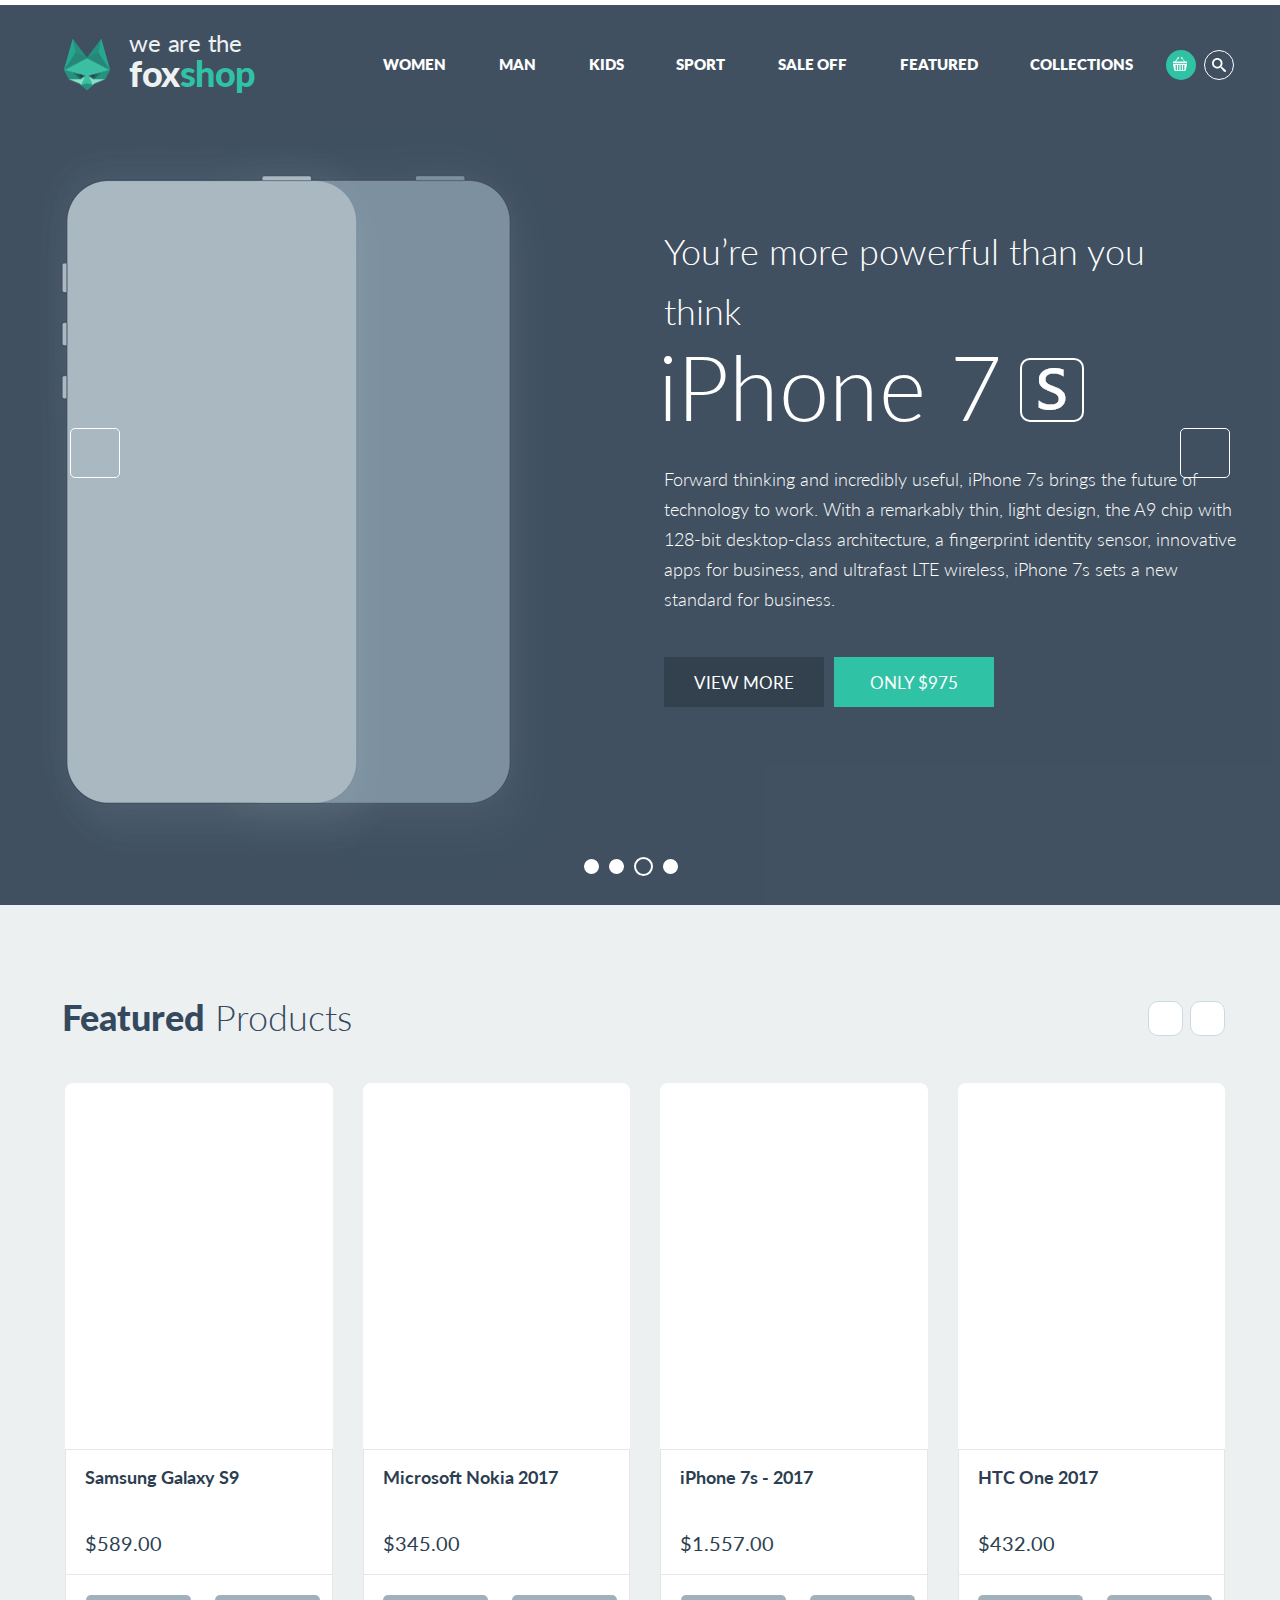
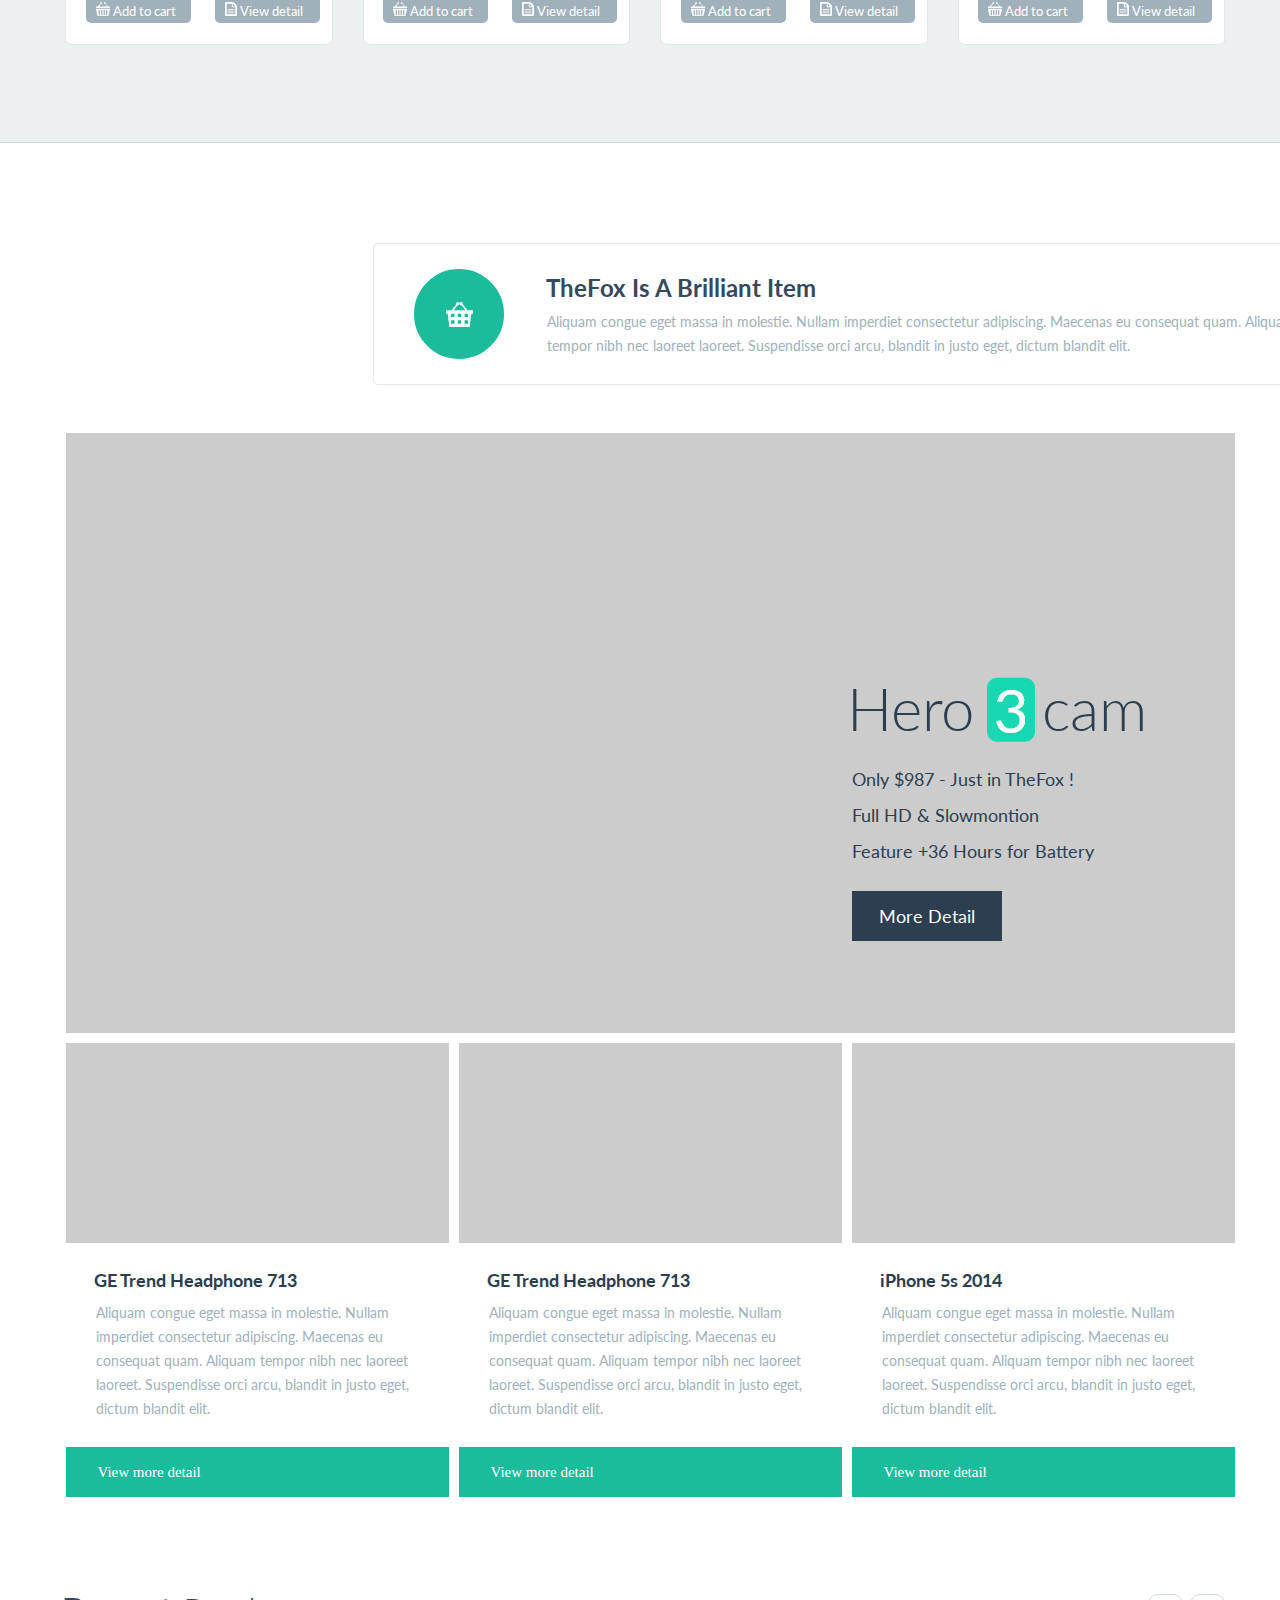
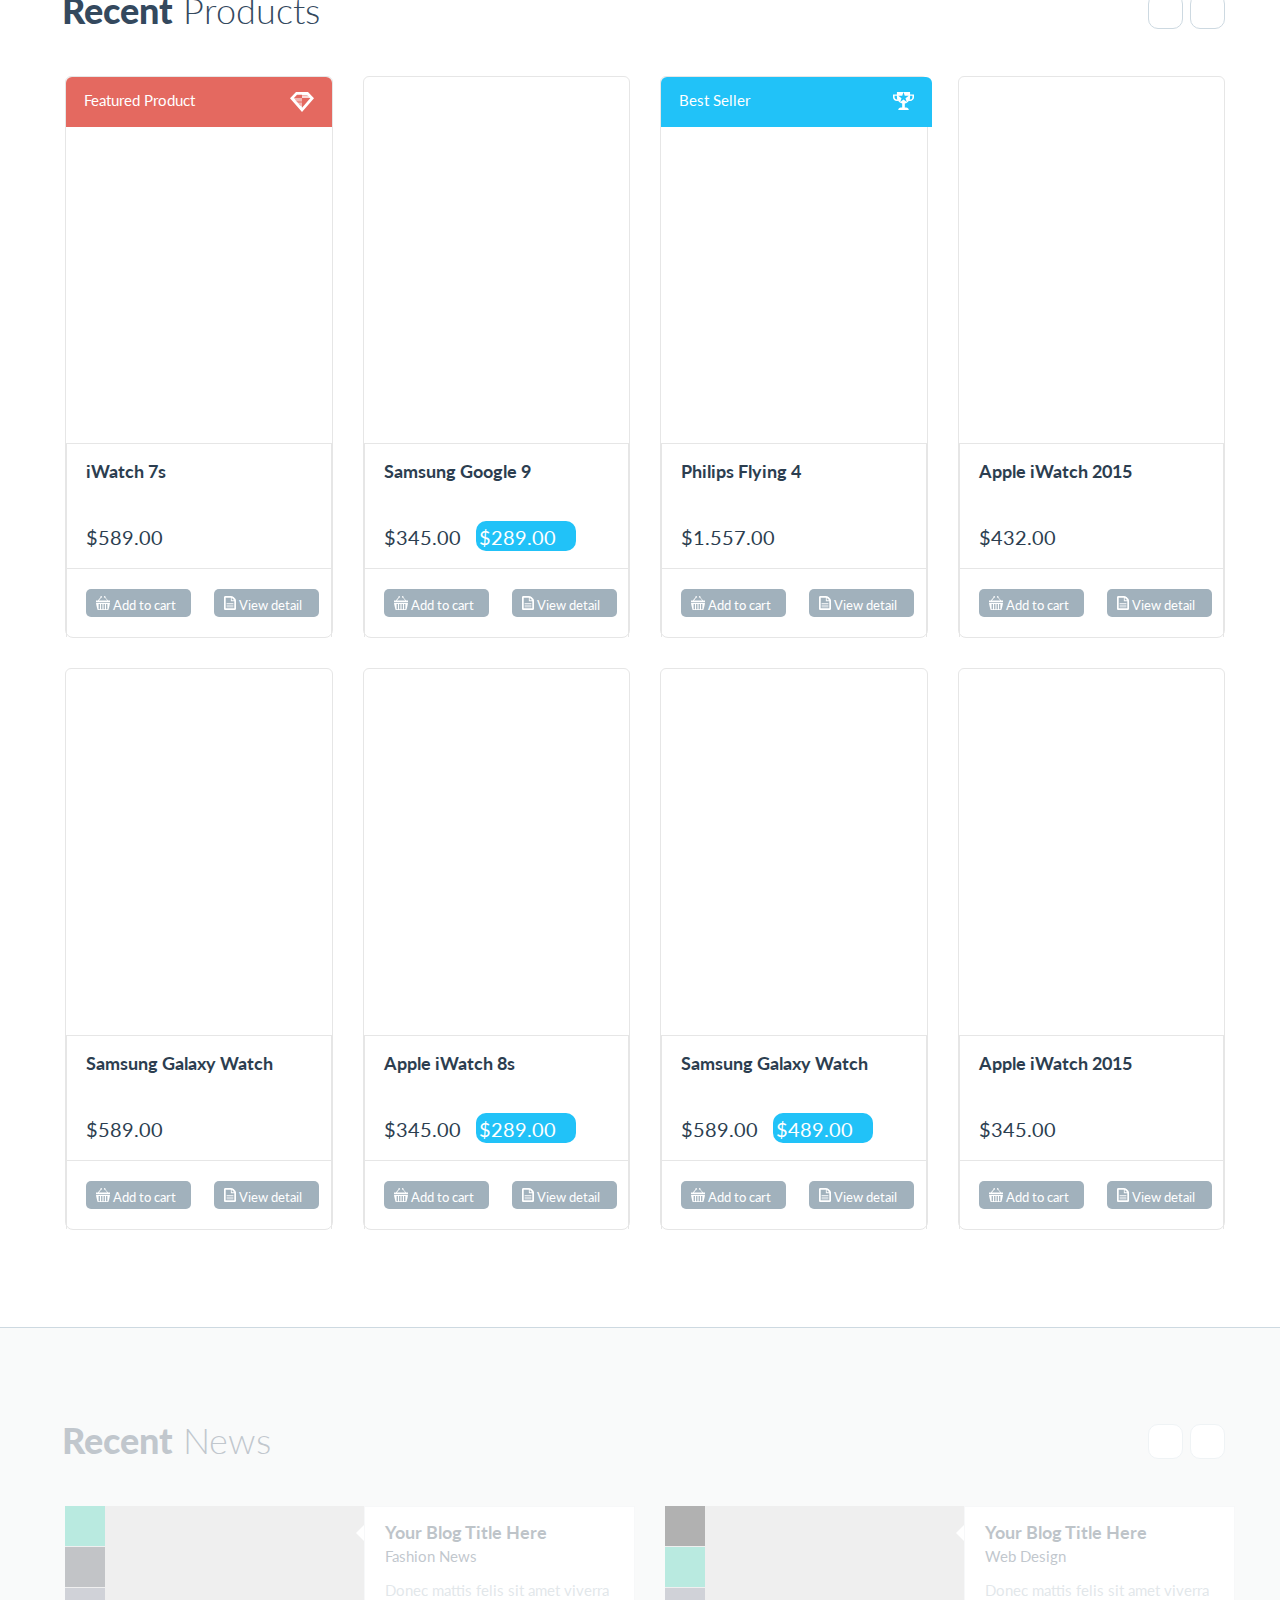
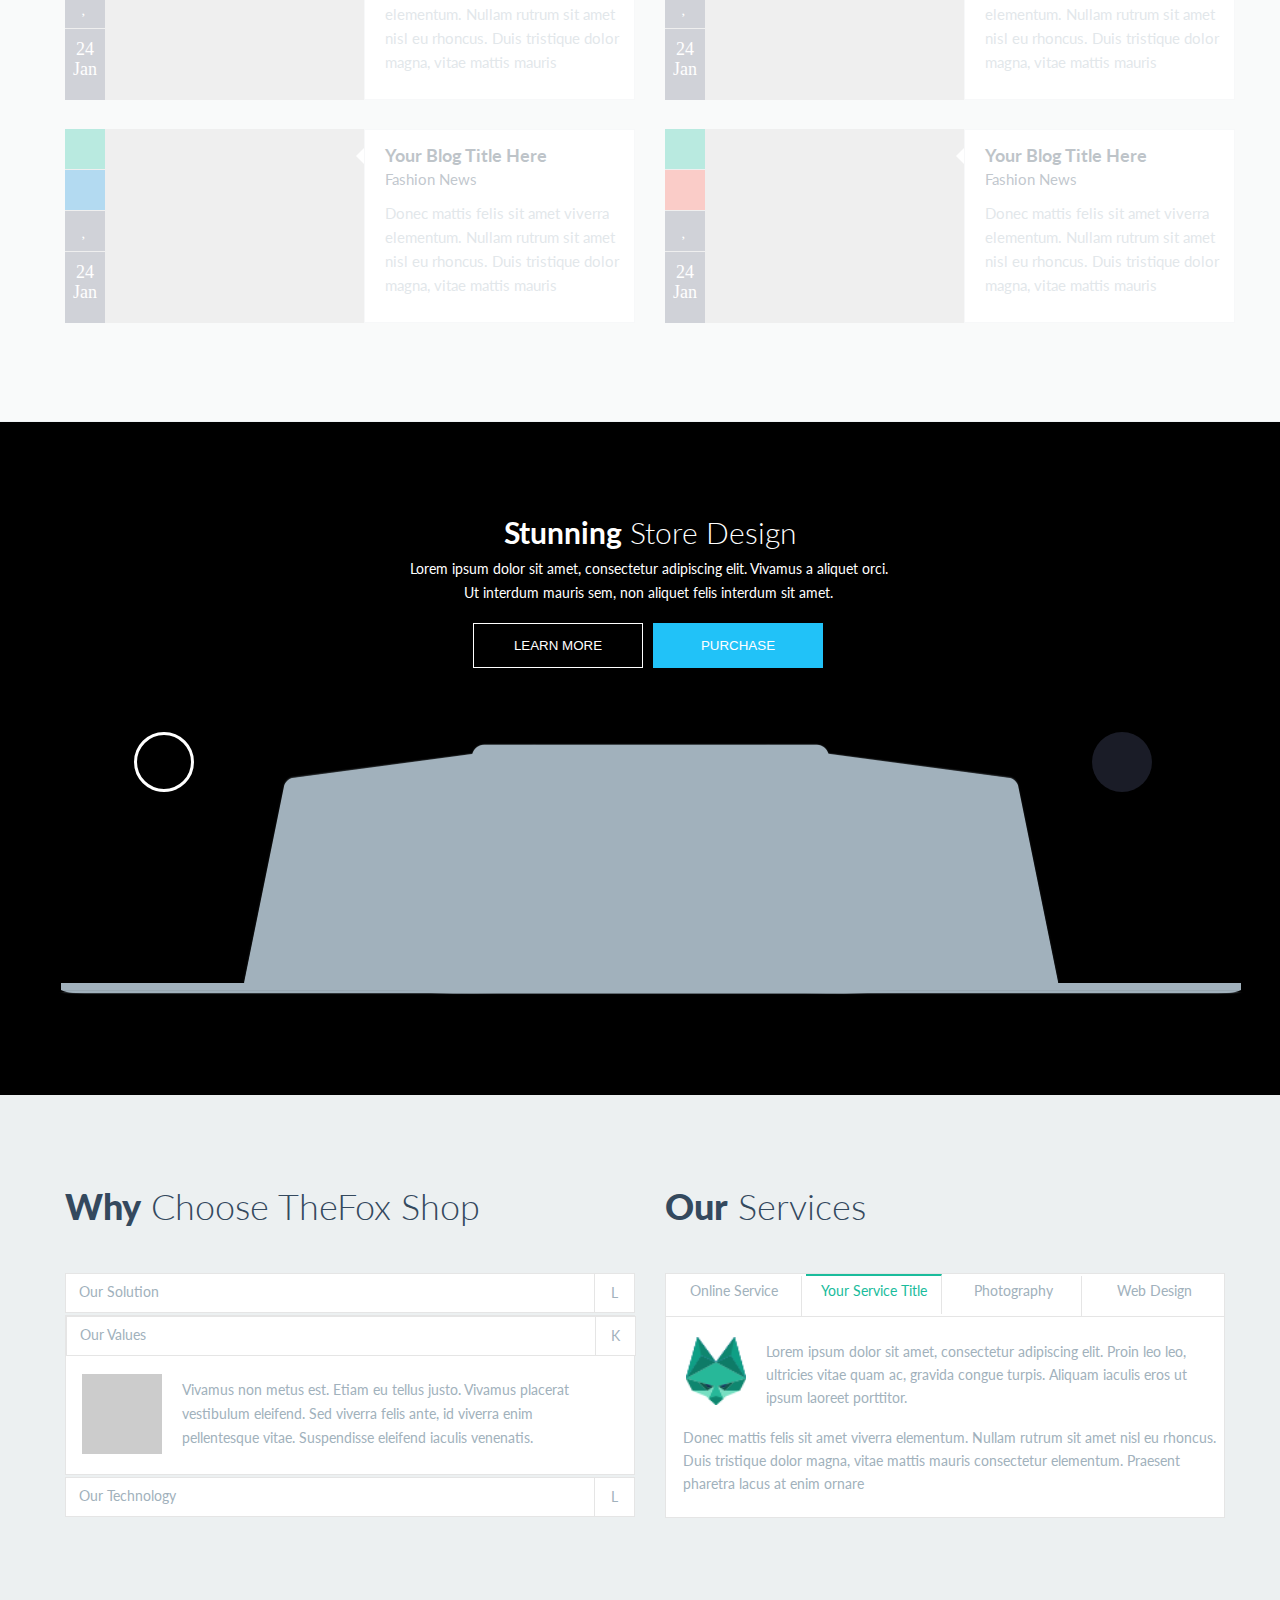
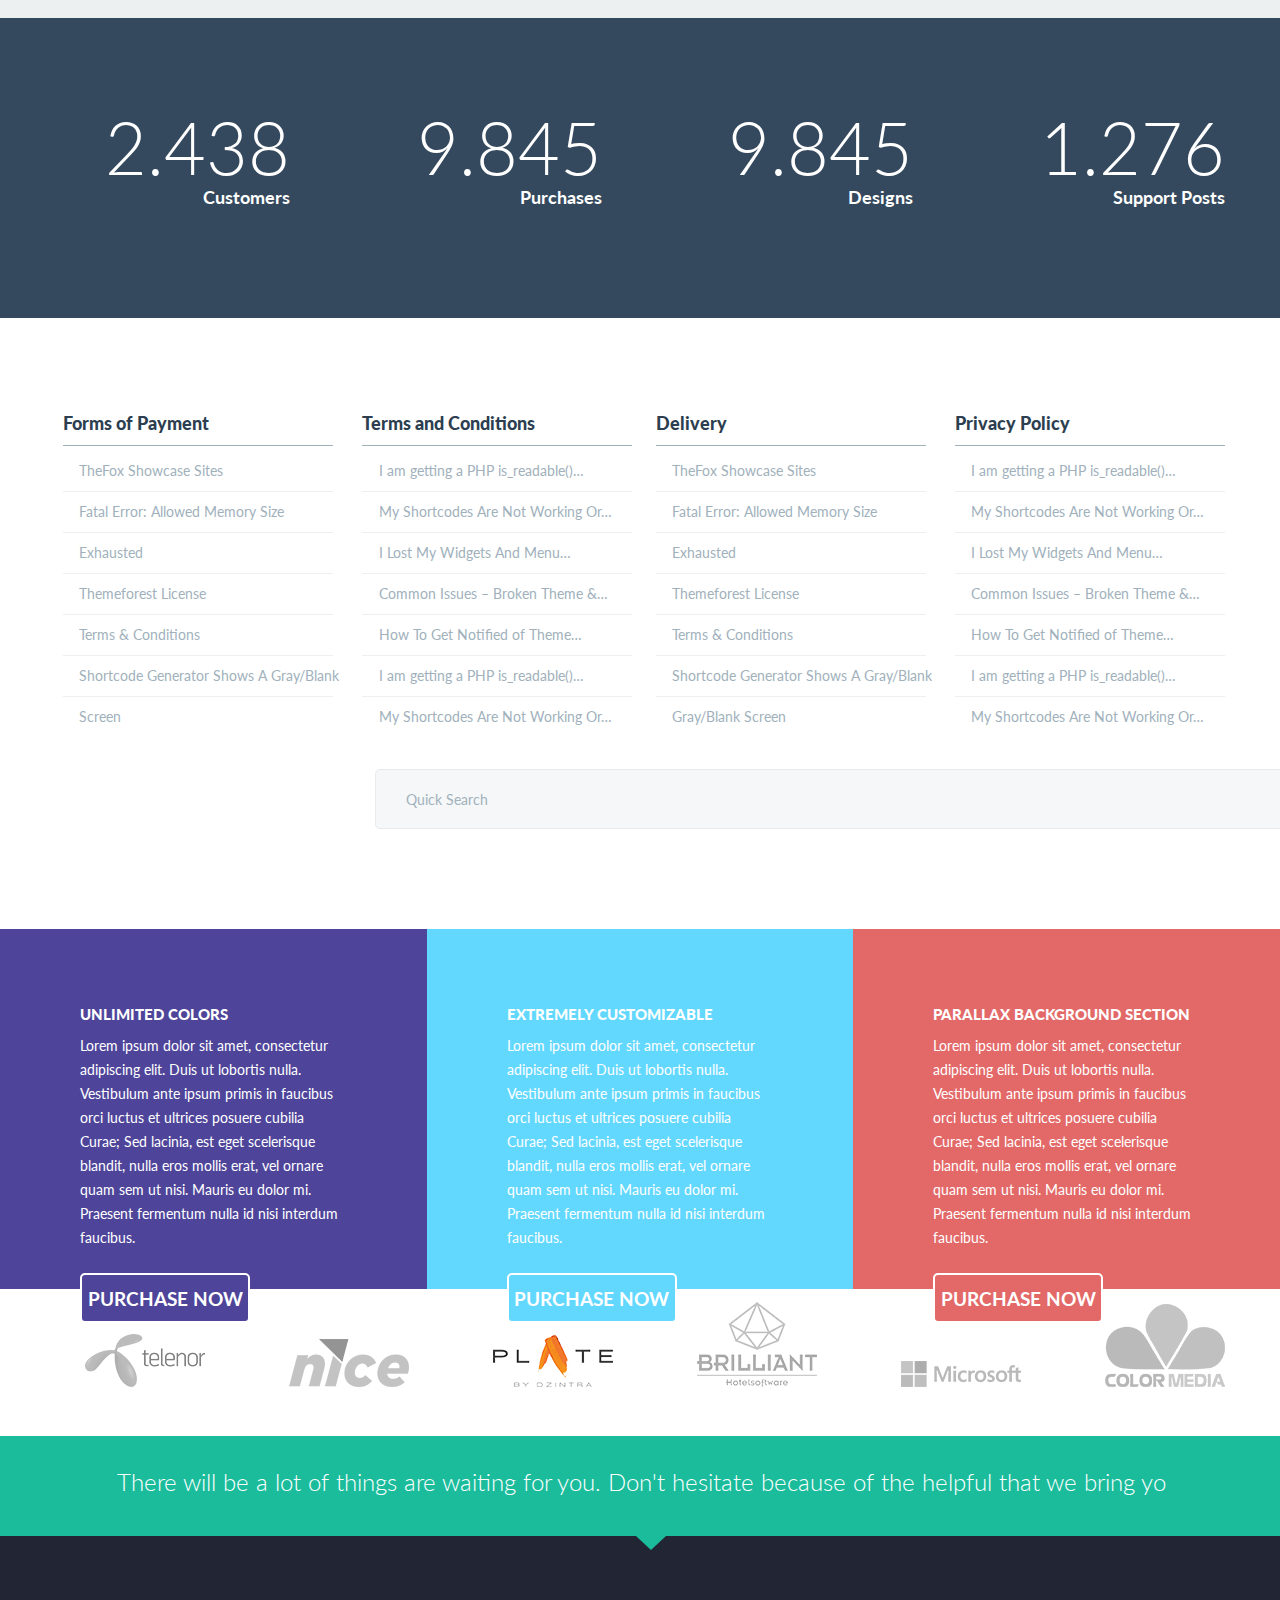
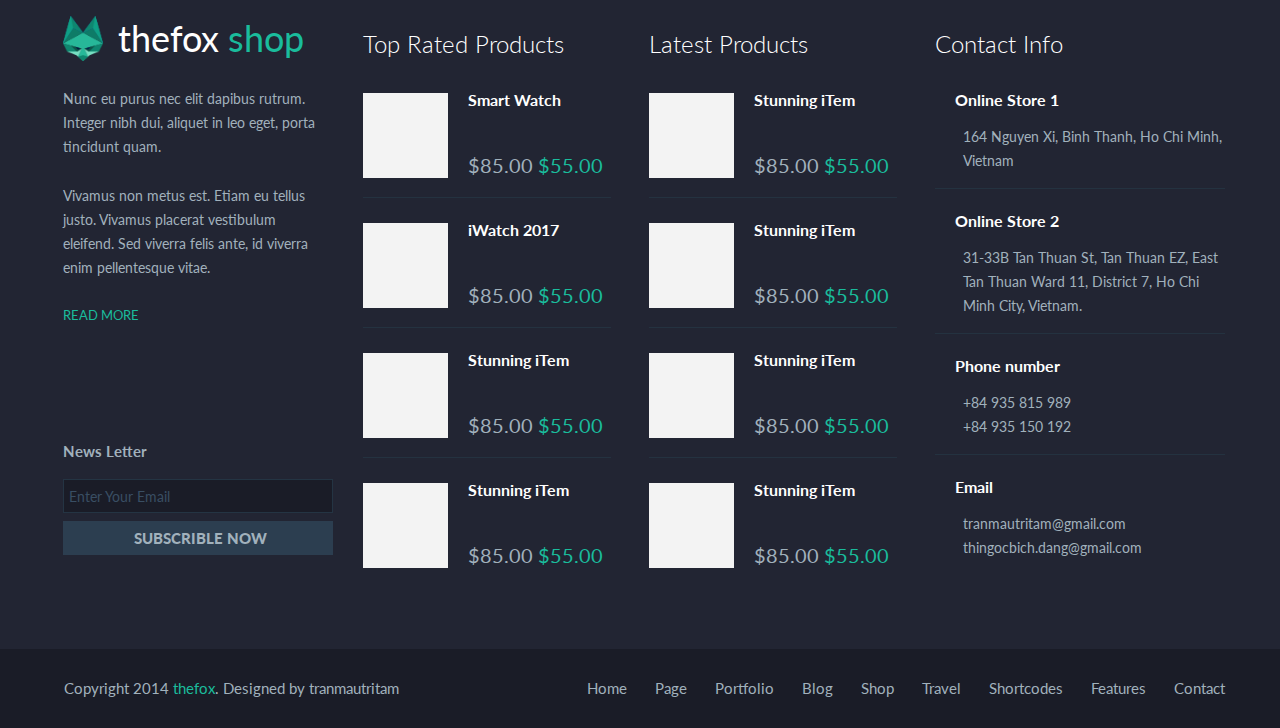
==== index.html @ 300ecfe3 "feat(project-html-and-css): Finish personal-project-html-and-css" ====
<!DOCTYPE html>
<html lang="en">

<head>
    <meta charset="UTF-8">
    <meta name="viewport" content="width=device-width, initial-scale=1.0">
    <meta http-equiv="X-UA-Compatible" content="ie=edge">
    <title>personal-project-html-and-css</title>
    <link rel="stylesheet" href="Styles/main.css">
    <link href="https://fonts.googleapis.com/css?family=Lato:300,400,700,900" rel="stylesheet">
    <link href="https://fonts.googleapis.com/css?family=Raleway" rel="stylesheet">
    <link href="https://fonts.googleapis.com/css?family=Playfair+Display" rel="stylesheet">
    <link rel="stylesheet" href="Styles/font-awesome.min.css">
</head>

<body>
    <header>
        <div class="MainContainer">
            <div class="container">
                <div class="logo">
                    <img src="Images/Vector Smart Object.png" alt="logo">
                    <h1>we are the <span>fox<span>shop</span></span></h1>
                </div>
                <nav>
                    <ul>
                        <li><a href="#">women<i class="fa fa-chevron-down" aria-hidden="true"></i></a></li>
                        <li><a href="">man<i class="fa fa-chevron-down" aria-hidden="true"></i></a></li>
                        <li><a href="">kids<i class="fa fa-chevron-down" aria-hidden="true"></i></a></li>
                        <li><a href="">sport<i class="fa fa-chevron-down" aria-hidden="true"></i></a></li>
                        <li><a href="">sale off<i class="fa fa-chevron-down" aria-hidden="true"></i></a></li>
                        <li><a href="">featured<i class="fa fa-chevron-down" aria-hidden="true"></i></a></li>
                        <li><a href="">collections</a></li>
                    </ul>
                </nav>
                <div class="Mainicons">
                    <a href="#"><img src="Images/Shape 252.png" alt="Add"></a>
                    <a href="#"><img src="Images/Shape 253.png" alt="Search"></a>
                </div>
            </div>


            <div class="content">
                <div class="phoneimages">
                    <img src="Images/Mockup.png" alt="white">
                </div>
                <div class="Maintext">
                    <h3>You’re more powerful than you think</h3>
                    <div class="title">
                        <h1>iPhone 7 </h1> <img src="Images/7S.png" alt="">
                    </div>
                    <p>Forward thinking and incredibly useful, iPhone 7s brings the future of technology to work. With a
                        remarkably thin, light design, the A9 chip with 128-bit desktop-class architecture, a
                        fingerprint identity sensor, innovative apps for business, and ultrafast LTE wireless, iPhone 7s
                        sets a new standard for business.</p>
                    <div class="buttons">
                        <input type="button" value="VIEW MORE">
                        <input type="button" value="ONLY $975">
                    </div>
                </div>

            </div>
        </div>
        <div class="circle">
            <img src="Images/Ellipse 1.png" alt="">
            <img src="Images/Ellipse 1.png" alt="">
            <img class="active" src="Images/Ellipse 1 copy 2.png" alt="">
            <img src="Images/Ellipse 1.png" alt="">
        </div>

        <div class="next-prev">
            <a class="left" href="#"><i class="fa fa-angle-left" aria-hidden="true"></i> </a>
            <a class="right" href="#"><i class="fa fa-angle-right" aria-hidden="true"></i> </a>
        </div>
    </header>

    <main>
        <div class="MainBack">
            <div class="content">
                <div class="head">
                    <h3><span>Featured</span> Products</h3>
                    <div>
                        <a href="#"><i class="fa fa-chevron-left"></i></a>
                        <a href="#"><i class="fa fa-chevron-right"></i></a>
                    </div>
                </div>

                <div class="mainBlock">
                    <div class="block">
                        <div class="poster"></div>
                        <div class="about">
                            <h4>Samsung Galaxy S9</h4>
                            <div class="star">
                                <i class="fa fa-star" aria-hidden="true"></i>
                                <i class="fa fa-star" aria-hidden="true"></i>
                                <i class="fa fa-star" aria-hidden="true"></i>
                                <i class="fa fa-star" aria-hidden="true"></i>
                                <i class="fa fa-star-o" aria-hidden="true"></i>
                            </div>
                            <span>$589.00</span>
                        </div>
                        <div class="info">
                            <div class="card"><img src="Images/Shape 252.png" alt=""><span>Add to cart</span></div>
                            <div class="file"><img src="Images/Shape 247.png" alt=""><span>View detail</span></div>
                        </div>
                    </div>

                    <div class="block">
                        <div class="poster"></div>
                        <div class="about">
                            <h4>Microsoft Nokia 2017</h4>
                            <div class="star">
                                <i class="fa fa-star" aria-hidden="true"></i>
                                <i class="fa fa-star" aria-hidden="true"></i>
                                <i class="fa fa-star" aria-hidden="true"></i>
                                <i class="fa fa-star-o" aria-hidden="true"></i>
                                <i class="fa fa-star-o" aria-hidden="true"></i>
                            </div>
                            <span>$345.00</span>
                        </div>
                        <div class="info">
                            <div class="card"><img src="Images/Shape 252.png" alt=""><span>Add to cart</span></div>
                            <div class="file"><img src="Images/Shape 247.png" alt=""><span>View detail</span></div>
                        </div>
                    </div>

                    <div class="block">
                        <div class="poster"></div>
                        <div class="about">
                            <h4>iPhone 7s - 2017</h4>
                            <div class="star">
                                <i class="fa fa-star" aria-hidden="true"></i>
                                <i class="fa fa-star" aria-hidden="true"></i>
                                <i class="fa fa-star" aria-hidden="true"></i>
                                <i class="fa fa-star" aria-hidden="true"></i>
                                <i class="fa fa-star" aria-hidden="true"></i>
                            </div>
                            <span>$1.557.00</span>
                        </div>
                        <div class="info">
                            <div class="card"><img src="Images/Shape 252.png" alt=""><span>Add to cart</span></div>
                            <div class="file"><img src="Images/Shape 247.png" alt=""><span>View detail</span></div>
                        </div>
                    </div>

                    <div class="block">
                        <div class="poster"></div>
                        <div class="about">
                            <h4>HTC One 2017</h4>
                            <div class="star">
                                <i class="fa fa-star" aria-hidden="true"></i>
                                <i class="fa fa-star" aria-hidden="true"></i>
                                <i class="fa fa-star" aria-hidden="true"></i>
                                <i class="fa fa-star-o" aria-hidden="true"></i>
                                <i class="fa fa-star-o" aria-hidden="true"></i>
                            </div>
                            <span>$432.00</span>
                        </div>
                        <div class="info">
                            <div class="card"><img src="Images/Shape 252.png" alt=""><span>Add to cart</span></div>
                            <div class="file"><img src="Images/Shape 247.png" alt=""><span>View detail</span></div>
                        </div>
                    </div>
                </div>
            </div>
        </div>

        <!--meotxe-->

        <div class="short-info">
            <img src="Images/Icon.png" alt="">
            <div class="text">
                <h5>TheFox Is A Brilliant Item</h5>
                <p>Aliquam congue eget massa in molestie. Nullam imperdiet consectetur adipiscing. Maecenas eu consequat
                    quam. Aliquam tempor nibh nec laoreet laoreet. Suspendisse orci arcu, blandit in justo eget, dictum
                    blandit elit.</p>
            </div>
            <input type="button" value="Purchase now">
        </div>
        <!--mexute-->
        <div class="container">
            <div class="con-head hover">
                <div class="Headcontent">
                    <h3>Hero<img src="Images/Group 1.png"><span>cam</span></h3>
                    <p>Only $987 - Just in TheFox ! Full HD & Slowmontion Feature +36 Hours for Battery</p>
                    <input type="button" value="More Detail">
                </div>
            </div>
            <div class="con-item hover">
                <div class="poster">
                    <img src="Images/Plus icon.png" alt="">
                </div>
                <div class="content">
                    <h3>GE Trend Headphone 713</h3>
                    <p>Aliquam congue eget massa in molestie. Nullam imperdiet consectetur adipiscing. Maecenas eu
                        consequat quam. Aliquam tempor nibh nec laoreet laoreet. Suspendisse orci arcu, blandit in justo
                        eget, dictum blandit elit.</p>
                    <input type="button" value="View more detail">
                </div>
            </div>
            <div class="con-item hover">
                <div class="poster">
                    <img src="Images/Plus icon.png" alt="">
                </div>
                <div class="content">
                    <h3>GE Trend Headphone 713</h3>
                    <p>Aliquam congue eget massa in molestie. Nullam imperdiet consectetur adipiscing. Maecenas eu
                        consequat quam. Aliquam tempor nibh nec laoreet laoreet. Suspendisse orci arcu, blandit in justo
                        eget, dictum blandit elit.</p>
                    <input type="button" value="View more detail">
                </div>
            </div>
            <div class="con-item hover">
                <div class="poster">
                    <img src="Images/Plus icon.png" alt="">
                </div>
                <div class="content">
                    <h3>iPhone 5s 2014</h3>
                    <p>Aliquam congue eget massa in molestie. Nullam imperdiet consectetur adipiscing. Maecenas eu
                        consequat quam. Aliquam tempor nibh nec laoreet laoreet. Suspendisse orci arcu, blandit in justo
                        eget, dictum blandit elit.</p>
                    <input type="button" value="View more detail">
                </div>
            </div>
        </div>



        <!--meeqvse-->


        <div class="MainBack diff">
            <div class="content">
                <div class="head">
                    <h3><span>Recent</span> Products</h3>
                    <div>
                        <a href="#"><i class="fa fa-chevron-left"></i></a>
                        <a href="#"><i class="fa fa-chevron-right"></i></a>
                    </div>
                </div>

                <div class="mainBlock">
                    <div class="block diff">
                        <div class="poster">
                            <div class="featured-prod"><span>Featured Product</span><img src="Images/Shape 255.png"
                                    alt=""></div>
                        </div>
                        <div class="about">
                            <h4>iWatch 7s</h4>
                            <div class="star">
                                <i class="fa fa-star" aria-hidden="true"></i>
                                <i class="fa fa-star" aria-hidden="true"></i>
                                <i class="fa fa-star" aria-hidden="true"></i>
                                <i class="fa fa-star" aria-hidden="true"></i>
                                <i class="fa fa-star-o" aria-hidden="true"></i>
                            </div>
                            <span>$589.00</span>
                        </div>
                        <div class="info">
                            <div class="card"><img src="Images/Shape 252.png" alt=""><span>Add to cart</span></div>
                            <div class="file"><img src="Images/Shape 247.png" alt=""><span>View detail</span></div>
                        </div>
                    </div>

                    <div class="block diff">
                        <div class="poster"></div>
                        <div class="about">
                            <h4>Samsung Google 9</h4>
                            <div class="star">
                                <i class="fa fa-star" aria-hidden="true"></i>
                                <i class="fa fa-star" aria-hidden="true"></i>
                                <i class="fa fa-star" aria-hidden="true"></i>
                                <i class="fa fa-star" aria-hidden="true"></i>
                                <i class="fa fa-star-o" aria-hidden="true"></i>
                            </div>
                            <div class="specPrice">
                                <span>$345.00</span>
                                <span class="special">$289.00<span>+</span></span>
                            </div>
                        </div>
                        <div class="info">
                            <div class="card"><img src="Images/Shape 252.png" alt=""><span>Add to cart</span></div>
                            <div class="file"><img src="Images/Shape 247.png" alt=""><span>View detail</span></div>
                        </div>
                    </div>

                    <div class="block diff">
                        <div class="poster">
                            <div class="featured-prod blue"><span>Best Seller</span><img src="Images/Shape 256.png"
                                    alt=""></div>
                        </div>
                        <div class="about">
                            <h4>Philips Flying 4</h4>
                            <div class="star">
                                <i class="fa fa-star" aria-hidden="true"></i>
                                <i class="fa fa-star" aria-hidden="true"></i>
                                <i class="fa fa-star" aria-hidden="true"></i>
                                <i class="fa fa-star" aria-hidden="true"></i>
                                <i class="fa fa-star" aria-hidden="true"></i>
                            </div>
                            <span>$1.557.00</span>
                        </div>
                        <div class="info">
                            <div class="card"><img src="Images/Shape 252.png" alt=""><span>Add to cart</span></div>
                            <div class="file"><img src="Images/Shape 247.png" alt=""><span>View detail</span></div>
                        </div>
                    </div>

                    <div class="block diff">
                        <div class="poster"></div>
                        <div class="about">
                            <h4>Apple iWatch 2015</h4>
                            <div class="star">
                                <i class="fa fa-star" aria-hidden="true"></i>
                                <i class="fa fa-star" aria-hidden="true"></i>
                                <i class="fa fa-star" aria-hidden="true"></i>
                                <i class="fa fa-star" aria-hidden="true"></i>
                                <i class="fa fa-star-o" aria-hidden="true"></i>
                            </div>
                            <span>$432.00</span>
                        </div>
                        <div class="info">
                            <div class="card"><img src="Images/Shape 252.png" alt=""><span>Add to cart</span></div>
                            <div class="file"><img src="Images/Shape 247.png" alt=""><span>View detail</span></div>
                        </div>
                    </div>
                </div>

                <div class="mainBlock">
                    <div class="block diff">
                        <div class="poster"></div>
                        <div class="about">
                            <h4>Samsung Galaxy Watch</h4>
                            <div class="star">
                                <i class="fa fa-star" aria-hidden="true"></i>
                                <i class="fa fa-star" aria-hidden="true"></i>
                                <i class="fa fa-star" aria-hidden="true"></i>
                                <i class="fa fa-star" aria-hidden="true"></i>
                                <i class="fa fa-star-o" aria-hidden="true"></i>
                            </div>
                            <span>$589.00</span>
                        </div>
                        <div class="info">
                            <div class="card"><img src="Images/Shape 252.png" alt=""><span>Add to cart</span></div>
                            <div class="file"><img src="Images/Shape 247.png" alt=""><span>View detail</span></div>
                        </div>
                    </div>

                    <div class="block diff">
                        <div class="poster"></div>
                        <div class="about">
                            <h4>Apple iWatch 8s</h4>
                            <div class="star">
                                <i class="fa fa-star" aria-hidden="true"></i>
                                <i class="fa fa-star" aria-hidden="true"></i>
                                <i class="fa fa-star" aria-hidden="true"></i>
                                <i class="fa fa-star-o" aria-hidden="true"></i>
                                <i class="fa fa-star-o" aria-hidden="true"></i>
                            </div>
                            <div class="specPrice">
                                <span>$345.00</span>
                                <span class="special">$289.00<span>+</span></span>
                            </div>
                        </div>
                        <div class="info">
                            <div class="card"><img src="Images/Shape 252.png" alt=""><span>Add to cart</span></div>
                            <div class="file"><img src="Images/Shape 247.png" alt=""><span>View detail</span></div>
                        </div>
                    </div>

                    <div class="block diff">
                        <div class="poster"></div>
                        <div class="about">
                            <h4>Samsung Galaxy Watch</h4>
                            <div class="star">
                                <i class="fa fa-star" aria-hidden="true"></i>
                                <i class="fa fa-star" aria-hidden="true"></i>
                                <i class="fa fa-star" aria-hidden="true"></i>
                                <i class="fa fa-star" aria-hidden="true"></i>
                                <i class="fa fa-star-0" aria-hidden="true"></i>
                            </div>
                            <div class="specPrice">
                                <span>$589.00</span>
                                <span class="special">$489.00<span>+</span></span>
                            </div>
                        </div>
                        <div class="info">
                            <div class="card"><img src="Images/Shape 252.png" alt=""><span>Add to cart</span></div>
                            <div class="file"><img src="Images/Shape 247.png" alt=""><span>View detail</span></div>
                        </div>
                    </div>

                    <div class="block diff">
                        <div class="poster"></div>
                        <div class="about">
                            <h4>Apple iWatch 2015</h4>
                            <div class="star">
                                <i class="fa fa-star" aria-hidden="true"></i>
                                <i class="fa fa-star" aria-hidden="true"></i>
                                <i class="fa fa-star" aria-hidden="true"></i>
                                <i class="fa fa-star" aria-hidden="true"></i>
                                <i class="fa fa-star-o" aria-hidden="true"></i>
                            </div>
                            <span>$345.00</span>
                        </div>
                        <div class="info">
                            <div class="card"><img src="Images/Shape 252.png" alt=""><span>Add to cart</span></div>
                            <div class="file"><img src="Images/Shape 247.png" alt=""><span>View detail</span></div>
                        </div>
                    </div>
                </div>
            </div>
        </div>


        <!--mexuter-->


        <div class="MainBack diff-2">
            <div class="content Fifth">
                <div class="head">
                    <h3><span>Recent</span> News</h3>
                    <div>
                        <a href="#"><i class="fa fa-chevron-left"></i></a>
                        <a href="#"><i class="fa fa-chevron-right"></i></a>
                    </div>
                </div>

                <div class="points">
                    <div class="item-1 item">
                        <div class="poster">
                            <div class="icons">
                                <div class="image"><i class="fa fa-file-image-o" aria-hidden="true"></i></div>
                                <div class="man"><i class="fa fa-male" aria-hidden="true"></i></div>
                                <div class="heart"><i class="fa fa-heart" aria-hidden="true"></i></div>
                                <div class="data"><span>24 Jan</span></div>
                            </div>
                            <div class="shape"><img src="Images/Shape 161.png" alt=""></div>
                            <div class="hover">
                                <i class="fa fa-link" aria-hidden="true"></i>
                                <i class="fa fa-search" aria-hidden="true"></i>
                            </div>
                        </div>
                        <div class="info">
                            <h4>Your Blog Title Here</h4>
                            <h5>Fashion News</h5>
                            <p>Donec mattis felis sit amet viverra elementum. Nullam rutrum sit amet nisl eu rhoncus.
                                Duis tristique dolor magna, vitae mattis mauris</p>
                        </div>
                    </div>

                    <div class="item-2 item">
                        <div class="poster">
                            <div class="icons">
                                <div class="image black"><i class="fa fa-file-image-o" aria-hidden="true"></i></div>
                                <div class="man green"><i class="fa fa-male" aria-hidden="true"></i></div>
                                <div class="heart"><i class="fa fa-heart" aria-hidden="true"></i></div>
                                <div class="data"><span>24 Jan</span></div>
                            </div>
                            <div class="shape"><img src="Images/Shape 161.png" alt=""></div>
                            <div class="hover">
                                <i class="fa fa-link" aria-hidden="true"></i>
                                <i class="fa fa-search" aria-hidden="true"></i>
                            </div>
                        </div>
                        <div class="info">
                            <h4>Your Blog Title Here</h4>
                            <h5>Web Design</h5>
                            <p>Donec mattis felis sit amet viverra elementum. Nullam rutrum sit amet nisl eu rhoncus.
                                Duis tristique dolor magna, vitae mattis mauris</p>
                        </div>
                    </div>
                </div>
                <div class="points">
                    <div class="item-3 item">
                        <div class="poster">
                            <div class="icons">
                                <div class="image"><i class="fa fa-file-image-o" aria-hidden="true"></i></div>
                                <div class="man blue"><i class="fa fa-male" aria-hidden="true"></i></div>
                                <div class="heart"><i class="fa fa-heart" aria-hidden="true"></i></div>
                                <div class="data"><span>24 Jan</span></div>
                            </div>
                            <div class="shape"><img src="Images/Shape 161.png" alt=""></div>
                            <div class="hover">
                                <i class="fa fa-link" aria-hidden="true"></i>
                                <i class="fa fa-search" aria-hidden="true"></i>
                            </div>
                        </div>
                        <div class="info">
                            <h4>Your Blog Title Here</h4>
                            <h5>Fashion News</h5>
                            <p>Donec mattis felis sit amet viverra elementum. Nullam rutrum sit amet nisl eu rhoncus.
                                Duis tristique dolor magna, vitae mattis mauris</p>
                        </div>
                    </div>

                    <div class="item-4 item">
                        <div class="poster">
                            <div class="icons">
                                <div class="image"><i class="fa fa-file-image-o" aria-hidden="true"></i></div>
                                <div class="man red"><i class="fa fa-male" aria-hidden="true"></i></div>
                                <div class="heart"><i class="fa fa-heart" aria-hidden="true"></i></div>
                                <div class="data"><span>24 Jan</span></div>
                            </div>
                            <div class="shape"><img src="Images/Shape 161.png" alt=""></div>
                            <div class="hover">
                                <i class="fa fa-link" aria-hidden="true"></i>
                                <i class="fa fa-search" aria-hidden="true"></i>
                            </div>
                        </div>
                        <div class="info">
                            <h4>Your Blog Title Here</h4>
                            <h5>Fashion News</h5>
                            <p>Donec mattis felis sit amet viverra elementum. Nullam rutrum sit amet nisl eu rhoncus.
                                Duis tristique dolor magna, vitae mattis mauris</p>
                        </div>
                    </div>
                </div>


            </div>
        </div>

        <!--meeqvse-->
        <div class="BigContainer">
            <div class="arrow">
                <div><i class="fa fa-angle-left" aria-hidden="true"></i></div>
                <div><i class="fa fa-angle-right" aria-hidden="true"></i></div>
            </div>
            <div class="SmallContainer">
                <div class="title">
                    <h3><span>Stunning</span> Store Design</h3>
                    <p>Lorem ipsum dolor sit amet, consectetur adipiscing elit. Vivamus a aliquet orci.</p>
                    <p>Ut interdum mauris sem, non aliquet felis interdum sit amet.</p>
                    <div class="inputs">
                        <input type="button" value="LEARN MORE">
                        <input type="button" value="PURCHASE">
                    </div>
                </div>
                <img src="Images/Laptops.png" alt="">
            </div>
        </div>

        <!--mecxre-->
        <div class="BigContainer-2">
            <div class="shop-service">
                <div class="shop">
                    <h2> <span>Why</span> Choose TheFox Shop</h2>
                    <div class="Our">
                        <h5>Our Solution</h5><span>L</span>
                    </div>
                    <div class="detail">
                        <div class="Our">
                            <h5>Our Values</h5><span>K</span>
                        </div>
                        <div class="moreinfo">
                            <div class="box"></div>
                            <div class="info">
                                <p>Vivamus non metus est. Etiam eu tellus justo. Vivamus placerat vestibulum eleifend.
                                    Sed viverra felis ante, id viverra enim pellentesque vitae. Suspendisse eleifend
                                    iaculis venenatis. </p>
                            </div>
                        </div>
                    </div>
                    <div class="Our">
                        <h5>Our Technology</h5><span>L</span>
                    </div>
                </div>
                <div class="service">
                    <h2><span>Our</span> Services</h2>
                    <div class="content">
                        <div class="shortmenu">
                            <a href="#">Online Service </a>
                            <a class="active" href="#">Your Service Title</a>
                            <a href="#">Photography</a>
                            <a href="#">Web Design</a>
                        </div>
                        <div class="info">
                            <img src="Images/Vector Smart Object.png" alt="">
                            <p>Lorem ipsum dolor sit amet, consectetur adipiscing elit. Proin leo leo, ultricies vitae
                                quam ac, gravida congue turpis. Aliquam iaculis eros ut ipsum laoreet porttitor.</p>
                            <p>Donec mattis felis sit amet viverra elementum. Nullam rutrum sit amet nisl eu rhoncus.
                                Duis tristique dolor magna, vitae mattis mauris consectetur elementum. Praesent pharetra
                                lacus at enim ornare</p>
                        </div>
                    </div>
                </div>
            </div>
        </div>

        <!--meate-->

        <div class="BigContainer-3">
            <div class="content">
                <div class="item">
                    <h1>2.438</h1>
                    <span>Customers</span>
                </div>
                <div class="item">
                    <h1>9.845</h1>
                    <span>Purchases</span>
                </div>
                <div class="item">
                    <h1>9.845</h1>
                    <span>Designs</span>
                </div>
                <div class="item">
                    <h1>1.276</h1>
                    <span>Support Posts</span>
                </div>
            </div>
        </div>

        <!--metertmete-->
        <div class="listMain">
            <div class="list">
                <div class="first">
                    <h3>Forms of Payment</h3>
                    <ul>
                        <li>
                            <i class="fa fa-check-square" aria-hidden="true"></i>
                            <a href="#"> TheFox Showcase Sites</a>
                        </li>
                        <li>
                            <i class="fa fa-check-square" aria-hidden="true"></i>
                            <a href="#"> Fatal Error: Allowed Memory Size</a>
                        </li>
                        <li>
                            <i class="fa fa-check-square" aria-hidden="true"></i>
                            <a href="#"> Exhausted</a>
                        </li>

                        <li>
                            <i class="fa fa-check-square" aria-hidden="true"></i>
                            <a href="#"> Themeforest License</a>
                        </li>

                        <li>
                            <i class="fa fa-check-square" aria-hidden="true"></i>
                            <a href="#"> Terms & Conditions</a>
                        </li>

                        <li>
                            <i class="fa fa-check-square" aria-hidden="true"></i>
                            <a href="#"> Shortcode Generator Shows A Gray/Blank </a>
                        </li>
                        <li>
                            <i class="fa fa-check-square" aria-hidden="true"></i>
                            <a href="#"> Screen</a>
                        </li>
                    </ul>
                </div>

                <div class="second">
                    <h3>Terms and Conditions</h3>
                    <ul>
                        <li>
                            <i class="fa fa-check-square" aria-hidden="true"></i>
                            <a href="#">I am getting a PHP is_readable()…</a>
                        </li>
                        <li>
                            <i class="fa fa-check-square" aria-hidden="true"></i>
                            <a href="#"> My Shortcodes Are Not Working Or…</a>
                        </li>
                        <li>
                            <i class="fa fa-check-square" aria-hidden="true"></i>
                            <a href="#"> I Lost My Widgets And Menu…</a>
                        </li>

                        <li>
                            <i class="fa fa-check-square" aria-hidden="true"></i>
                            <a href="#">Common Issues – Broken Theme &…</a>
                        </li>

                        <li>
                            <i class="fa fa-check-square" aria-hidden="true"></i>
                            <a href="#">How To Get Notified of Theme…</a>
                        </li>

                        <li>
                            <i class="fa fa-check-square" aria-hidden="true"></i>
                            <a href="#">I am getting a PHP is_readable()…</a>
                        </li>
                        <li>
                            <i class="fa fa-check-square" aria-hidden="true"></i>
                            <a href="#"> My Shortcodes Are Not Working Or…</a>
                        </li>
                    </ul>
                </div>

                <div class="third">
                    <h3>Delivery</h3>
                    <ul>
                        <li>
                            <i class="fa fa-check-square" aria-hidden="true"></i>
                            <a href="#">TheFox Showcase Sites</a>
                        </li>
                        <li>
                            <i class="fa fa-check-square" aria-hidden="true"></i>
                            <a href="#">Fatal Error: Allowed Memory Size</a>
                        </li>
                        <li>
                            <i class="fa fa-check-square" aria-hidden="true"></i>
                            <a href="#">Exhausted</a>
                        </li>

                        <li>
                            <i class="fa fa-check-square" aria-hidden="true"></i>
                            <a href="#"> Themeforest License</a>
                        </li>

                        <li>
                            <i class="fa fa-check-square" aria-hidden="true"></i>
                            <a href="#"> Terms & Conditions</a>
                        </li>

                        <li>
                            <i class="fa fa-check-square" aria-hidden="true"></i>
                            <a href="#"> Shortcode Generator Shows A Gray/Blank </a>
                        </li>
                        <li>
                            <i class="fa fa-check-square" aria-hidden="true"></i>
                            <a href="#">Gray/Blank Screen</a>
                        </li>
                    </ul>
                </div>

                <div class="fourth">
                    <h3>Privacy Policy</h3>
                    <ul>
                        <li>
                            <i class="fa fa-check-square" aria-hidden="true"></i>
                            <a href="#">I am getting a PHP is_readable()…</a>
                        </li>
                        <li>
                            <i class="fa fa-check-square" aria-hidden="true"></i>
                            <a href="#"> My Shortcodes Are Not Working Or…</a>
                        </li>
                        <li>
                            <i class="fa fa-check-square" aria-hidden="true"></i>
                            <a href="#"> I Lost My Widgets And Menu…</a>
                        </li>

                        <li>
                            <i class="fa fa-check-square" aria-hidden="true"></i>
                            <a href="#">Common Issues – Broken Theme &…</a>
                        </li>

                        <li>
                            <i class="fa fa-check-square" aria-hidden="true"></i>
                            <a href="#">How To Get Notified of Theme…</a>
                        </li>

                        <li>
                            <i class="fa fa-check-square" aria-hidden="true"></i>
                            <a href="#">I am getting a PHP is_readable()…</a>
                        </li>
                        <li>
                            <i class="fa fa-check-square" aria-hidden="true"></i>
                            <a href="#"> My Shortcodes Are Not Working Or…</a>
                        </li>
                    </ul>
                </div>
            </div>
            <div class="search">
                <input type="text" value="Quick Search">
                <i class="fa fa-search" aria-hidden="true"></i>
            </div>
        </div>

        <div class="Paragraps">
            <div class="first item">
                <h3>UNLIMITED COLORS</h3>
                <p>Lorem ipsum dolor sit amet, consectetur adipiscing elit. Duis ut lobortis nulla. Vestibulum ante
                    ipsum primis in faucibus orci luctus et ultrices posuere cubilia Curae; Sed lacinia, est eget
                    scelerisque blandit, nulla eros mollis erat, vel ornare quam sem ut nisi. Mauris eu dolor mi.
                    Praesent fermentum nulla id nisi interdum faucibus.</p>
                <input type="button" value="PURCHASE NOW">
            </div>
            <div class="second item">
                <h3>EXTREMELY CUSTOMIZABLE</h3>
                <p>Lorem ipsum dolor sit amet, consectetur adipiscing elit. Duis ut lobortis nulla. Vestibulum ante
                    ipsum primis in faucibus orci luctus et ultrices posuere cubilia Curae; Sed lacinia, est eget
                    scelerisque blandit, nulla eros mollis erat, vel ornare quam sem ut nisi. Mauris eu dolor mi.
                    Praesent fermentum nulla id nisi interdum faucibus.</p>
                <input type="button" value="PURCHASE NOW">
            </div>
            <div class="third item">
                <h3>PARALLAX BACKGROUND SECTION</h3>
                <p>Lorem ipsum dolor sit amet, consectetur adipiscing elit. Duis ut lobortis nulla. Vestibulum ante
                    ipsum primis in faucibus orci luctus et ultrices posuere cubilia Curae; Sed lacinia, est eget
                    scelerisque blandit, nulla eros mollis erat, vel ornare quam sem ut nisi. Mauris eu dolor mi.
                    Praesent fermentum nulla id nisi interdum faucibus.</p>
                <input type="button" value="PURCHASE NOW">
            </div>
        </div>

        <div class="background-fill-1">

            <div class="sponsors">
                <img src="Images/Layer 8.png">
                <img src="Images/Layer 6.png">
                <img src="Images/Active logo.png">
                <img src="Images/Layer 4.png">
                <img src="Images/Layer 9.png">
                <img src="Images/Layer 5.png">
            </div>
        </div>

        <div class="background-fill-2">
            <div class="paragraph">
                <p>There will be a lot of things are waiting for you. Don't hesitate because of the helpful that we
                    bring yo</p>
            </div>
            <img src="Images/Shape 166.png" alt="">
        </div>
    </main>

    <footer>
        <div class="mainfooter">
            <div class="info">
                <div class="logo">
                    <img src="Images/Vector Smart Object.png" alt="">
                    <h3>thefox <span>shop</span></h3>
                </div>
                <p>Nunc eu purus nec elit dapibus rutrum. Integer nibh dui, aliquet in leo eget, porta tincidunt quam.
                </p>
                <p>Vivamus non metus est. Etiam eu tellus justo. Vivamus placerat vestibulum eleifend. Sed viverra felis
                    ante, id viverra enim pellentesque vitae. </p>

                <a href="#">Read More</a>
                <div class="letter">
                    <h4>News Letter</h4>
                    <input class="email" type="email" value="Enter Your Email">
                    <input class="subscribe" type="button" value="SUBSCRIBLE NOW">
                </div>
            </div>

            <div class="products">
                <h3>Top Rated Products</h3>
                <div class="prod">
                    <div class="box"></div>
                    <div class="detail">
                        <h4>Smart Watch</h4>
                        <div class="star">
                            <i class="fa fa-star" aria-hidden="true"></i>
                            <i class="fa fa-star" aria-hidden="true"></i>
                            <i class="fa fa-star" aria-hidden="true"></i>
                            <i class="fa fa-star" aria-hidden="true"></i>
                            <i class="fa fa-star-o" aria-hidden="true"></i>
                        </div>
                        <p>$85.00 <span> $55.00</span></p>
                    </div>
                </div>

                <div class="prod">
                    <div class="box"></div>
                    <div class="detail">
                        <h4>iWatch 2017</h4>
                        <div class="star">
                            <i class="fa fa-star" aria-hidden="true"></i>
                            <i class="fa fa-star" aria-hidden="true"></i>
                            <i class="fa fa-star" aria-hidden="true"></i>
                            <i class="fa fa-star" aria-hidden="true"></i>
                            <i class="fa fa-star-o" aria-hidden="true"></i>
                        </div>
                        <p>$85.00 <span> $55.00</span></p>
                    </div>
                </div>

                <div class="prod">
                    <div class="box"></div>
                    <div class="detail">
                        <h4>Stunning iTem</h4>
                        <div class="star">
                            <i class="fa fa-star" aria-hidden="true"></i>
                            <i class="fa fa-star" aria-hidden="true"></i>
                            <i class="fa fa-star" aria-hidden="true"></i>
                            <i class="fa fa-star" aria-hidden="true"></i>
                            <i class="fa fa-star-o" aria-hidden="true"></i>
                        </div>
                        <p>$85.00 <span> $55.00</span></p>
                    </div>
                </div>

                <div class="prod">
                    <div class="box"></div>
                    <div class="detail">
                        <h4>Stunning iTem</h4>
                        <div class="star">
                            <i class="fa fa-star" aria-hidden="true"></i>
                            <i class="fa fa-star" aria-hidden="true"></i>
                            <i class="fa fa-star" aria-hidden="true"></i>
                            <i class="fa fa-star" aria-hidden="true"></i>
                            <i class="fa fa-star-o" aria-hidden="true"></i>
                        </div>
                        <p>$85.00 <span> $55.00</span></p>
                    </div>
                </div>
            </div>

            <div class="products">
                <h3>Latest Products</h3>
                <div class="prod">
                    <div class="box"></div>
                    <div class="detail">
                        <h4>Stunning iTem</h4>
                        <div class="star">
                            <i class="fa fa-star" aria-hidden="true"></i>
                            <i class="fa fa-star" aria-hidden="true"></i>
                            <i class="fa fa-star" aria-hidden="true"></i>
                            <i class="fa fa-star" aria-hidden="true"></i>
                            <i class="fa fa-star-o" aria-hidden="true"></i>
                        </div>
                        <p>$85.00 <span> $55.00</span></p>
                    </div>
                </div>

                <div class="prod">
                    <div class="box"></div>
                    <div class="detail">
                        <h4>Stunning iTem</h4>
                        <div class="star">
                            <i class="fa fa-star" aria-hidden="true"></i>
                            <i class="fa fa-star" aria-hidden="true"></i>
                            <i class="fa fa-star" aria-hidden="true"></i>
                            <i class="fa fa-star" aria-hidden="true"></i>
                            <i class="fa fa-star-o" aria-hidden="true"></i>
                        </div>
                        <p>$85.00 <span> $55.00</span></p>
                    </div>
                </div>

                <div class="prod">
                    <div class="box"></div>
                    <div class="detail">
                        <h4>Stunning iTem</h4>
                        <div class="star">
                            <i class="fa fa-star" aria-hidden="true"></i>
                            <i class="fa fa-star" aria-hidden="true"></i>
                            <i class="fa fa-star" aria-hidden="true"></i>
                            <i class="fa fa-star" aria-hidden="true"></i>
                            <i class="fa fa-star-o" aria-hidden="true"></i>
                        </div>
                        <p>$85.00 <span> $55.00</span></p>
                    </div>
                </div>

                <div class="prod">
                    <div class="box"></div>
                    <div class="detail">
                        <h4>Stunning iTem</h4>
                        <div class="star">
                            <i class="fa fa-star" aria-hidden="true"></i>
                            <i class="fa fa-star" aria-hidden="true"></i>
                            <i class="fa fa-star" aria-hidden="true"></i>
                            <i class="fa fa-star" aria-hidden="true"></i>
                            <i class="fa fa-star-o" aria-hidden="true"></i>
                        </div>
                        <p>$85.00 <span> $55.00</span></p>
                    </div>
                </div>
            </div>

            <div class="products">
                <h3>Contact Info</h3>
                <div class="prod">
                    <div class="detail">
                        <h4>Online Store 1</h4>
                        <p class="info">164 Nguyen Xi, Binh Thanh, Ho Chi Minh, Vietnam</p>
                    </div>
                </div>

                <div class="prod">
                    <div class="detail">
                        <h4>Online Store 2</h4>
                        <p class="info">31-33B Tan Thuan St, Tan Thuan EZ, East Tan Thuan Ward 11, District 7, Ho Chi
                            Minh City, Vietnam.</p>
                    </div>
                </div>
                <div class="prod">
                    <div class="detail">
                        <h4>Phone number</h4>
                        <p class="info">+84 935 815 989</p>
                        <p class="info">+84 935 150 192</p>
                    </div>
                </div>

                <div class="prod">
                    <div class="detail">
                        <h4>Email</h4>
                        <p class="info">tranmautritam@gmail.com</p>
                        <p class="info">thingocbich.dang@gmail.com</p>
                    </div>
                </div>
            </div>
        </div>
        </div>

        <div class="copyright">
            <div class="content">
                <div>
                    <p>Copyright 2014 <span>thefox</span>. Designed by tranmautritam</p>
                </div>
                <ul>
                    <li><a href="#">Home</a></li>
                    <li><a href="#">Page</a></li>
                    <li><a href="#">Portfolio</a></li>
                    <li><a href="#">Blog</a></li>
                    <li><a href="#">Shop</a></li>
                    <li><a href="#">Travel</a></li>
                    <li><a href="#">Shortcodes</a></li>
                    <li><a href="#">Features</a></li>
                    <li><a href="#">Contact</a></li>
                </ul>
            </div>
        </div>
    </footer>
</body>

</html>
---- Styles/main.css ----
*{
    box-sizing: border-box;
    margin: 0;
    padding: 0;
}

header{
    background-color: #2C3E50;
    opacity: 0.9;
    position: relative;
}

header .MainContainer {
    width: 1170px;
    margin: auto;
    padding-top: 23px;
    margin-top: 5px;
}

header .container {
    display: flex;
}

header .MainContainer .logo{
    display: flex;
    width: 271px;;
}

header .MainContainer .logo img{
    width: 67px;
    height: 62px;
    padding-top: 11px;
    padding-left: 9px;
}

header .MainContainer .logo h1{
    font-family: 'Lato';
    font-size: 23.8px;
    line-height: 30.71px;
    color: #ECF0F1;
    padding-left: 19px;
    font-weight: 400;
    word-spacing: 2px;
    letter-spacing: -0.5px;
}

header .MainContainer .logo h1 span{
    font-size: 35.69px;
    font-weight: 900;
}

header .MainContainer .logo h1 span span{
    color: #1ABC9C;
}

header .MainContainer nav{
    padding-left: 45px;
    padding-top: 7px;
    margin: auto;
}

header .MainContainer nav ul{
    list-style: none;
    display: flex;
    align-items: center;
}
header .MainContainer nav li{
    padding-left: 38px;
}

header .MainContainer nav li:first-child{
    padding-left: 0;
}

header .MainContainer nav li a{
    text-decoration: none;
    color: #fff;
    text-transform: uppercase;
    font-size: 15px;
    line-height: 19px;
    font-family: 'Lato';
    font-weight: 800;
}

header .MainContainer nav li a:hover{
    color: #1ABC9C;
    border-top: 5px solid #1ABC9C;
    padding-top: 49px;
}


header .MainContainer nav li i{
    padding-left: 3px;
    color: white;
}


header .MainContainer .Mainicons{
    display: flex;
    margin: auto;
    padding-top: 8px;
    margin-right: -9px;
}

header .MainContainer .Mainicons a{
    display: inline-block;
    width: 30px;
    height: 30px;
    background-color: #1ABC9C;
    border-radius: 50%;
    margin-left: 8px;
}

header .MainContainer .Mainicons a:last-child{
    background-color: #2C3E50;
    border: 1px solid white;
}

header .MainContainer .Mainicons a img{
    padding: 7px;
}


/*meore8*/


header .content{
    display: flex;
}

header .content .phoneimages{
    padding-top: 35px;
    margin-left: -29px;
    margin-bottom: 31px;
}

header .content .Maintext{
    margin-left: 107px;
}

header .content .Maintext  h3{
    font-family: "Lato";
    font-weight: 300;
    font-size: 36px;
    line-height: 60px;
    color: #fff;
    padding-top: 128px
}

header .content .Maintext .title {
    display: flex;
    margin-bottom: 5px;
}

header .content .Maintext .title img{
    margin-left: 18px;
    margin-top: -18px;
}

header .content .Maintext .title h1{
    letter-spacing: 0px;
    font-family: "Lato";
    font-size: 90px;
    line-height: 19px;
    color: #fff;
    margin-left: -6px;
    font-weight: 300;
    padding-top: 36px;

}    
/*
header .content .Maintext h1 span{
    font-family: "Lato";
    font-style: normal;
    font-size: 80px;
    line-height: 19px;
    color: #fff;
    display: inline-block;
    border: 3px solid #fff;
    width: 64px;
    height: 64px;
    border-radius: 9px;
    padding-top: 20px;
}
*/
header .content .Maintext p{
    display: inline-block;
    width: 103%;
    font-family: "Lato";
    font-weight: 300;
    font-size: 18px;
    line-height: 30px;
    color: #fff;
    padding-top: 30px;
    margin-bottom: 43px;
   
}


header .content .Maintext .buttons input{
    width: 160px;
    height: 50px;
    border: 0;
}

header .content .Maintext .buttons input:first-child{
    background-color: #1D2C3B;
    text-transform: uppercase;
    font-size: 17px;
    font-family: 'Lato';
    line-height: 19px;
    color: #fff;
}

header .content .Maintext .buttons input:last-child{
    background-color: #1ABC9C;
    text-transform: uppercase;
    font-size: 17px;
    font-family: 'Lato';
    font-weight: 400;
    line-height: 19px;
    color: #fff;
    margin-left: 6px;
}

header .next-prev a{
   display: inline-block;
   width: 50px;
   height: 50px;
   border: 1px solid #ffffff;
   color: #fff;
   position: absolute;
   top: 47%; 
   text-align: center;
   padding-top: 14px;
   border-radius: 5px;
}
header .next-prev .left{
    left: 70px;
}

header .next-prev .right{
    right: 50px;
}

header .next-prev a:hover{
    background-color: #fff;
    color: #2C3E50;
}


header .circle{
    position: absolute;
    right: 47%;
    bottom: 27px;
}

header .circle img{
   margin-left: 6px;
}

header .circle img.active{
    margin-bottom: -2px;
}

/* mesame */

main .MainBack{
    background-color: #ECF0F1;
    border-bottom: 1px solid #CDD9E1;
}

main .MainBack .content{
    width: 1170px;
    margin: auto;
    margin-bottom: 67px;
    
}

main .MainBack .content .head{
    display: flex;
    justify-content: space-between;
    padding-top: 96px;
    margin-bottom: 47px;
}

main .MainBack .content h3{
    color: #34495E;
    font-size: 36px;
    line-height: 33px;
    font-family: 'Lato';
    font-weight: 300;
    padding-left: 7px
}

main .MainBack .content h3 span{
    font-family: 'Lato';
    font-weight: 900;
}

main .MainBack .content a{
    display: inline-block;
    width: 35px;
    height: 35px;
    background-color: #FFFFFF;
    border: 1px solid #CDD9E1;
    border-radius: 10px;
    text-decoration: none;
}
main .MainBack .content a:last-child{
    margin-left: 3px;
}

main .MainBack .content a i{
    padding: 5px 7px;
    color: #A1B1BC;
    font-size: 24px;
}
main .MainBack .content a:hover{
    border-radius: 10px;
    background-color: #34495E;
    border: 0;
}

main .MainBack .content a:hover i{
    background-color: #34495E;
    color: #FFFFFF;
}

main .MainBack .mainBlock{
    display: flex;
    
}

.mainBlock .block{
    width: 270px;
    height: 562px;
    background-color: white;
    flex-direction: column;
    margin-bottom: 30px;
    border-bottom: 1px solid #E6E6E6;
    border-radius: 8px;
    margin-left: 30px;
}

.mainBlock .block:first-child{
    margin-left: 10px;
}


.mainBlock .block .poster{
    height: 366px;
}

.mainBlock .block:hover .about{
    background-color: #2C3E50;
    
}


.mainBlock .block:hover .about h4, .mainBlock .block:hover .about span{
    color: #fff;
}

.mainBlock .block:hover .info{
    background-color: #2C3E50;
    border-bottom-left-radius: 8px;
    border-bottom-right-radius: 8px;
    
}

.mainBlock .block:hover .card{
    background-color: #1ABC9C;
}

.mainBlock .block:hover .file{
    background-color: #2C3E50;
    border: 1px solid #fff;
    
}


.mainBlock .block .about{
    border: 1px solid #E6E6E6;
    padding-left: 19px;
    padding-bottom: 14px;
}

.mainBlock .block .about h4{
    font-family: 'Lato';
    font-size: 18px;
    font-weight: 700;
    line-height: 33px;
    color: #2C3E50;
    padding: 11px 0 10px 0;
}
.mainBlock .block .about .star{
    padding-bottom: 5px;
}

.mainBlock .block .about .star i{
    color: #1ABC9C;
    font-size: 15px;
    margin-left: -3px;
}

.mainBlock .block .about .star i:first-child{
    margin-left: 0;
}

.mainBlock .block .about .star .fa-star-o{
    color: #A1B1BC;
}

.mainBlock .block .about span{
    font-family: 'Lato';
    font-style: normal;
    font-size: 20px;
    line-height: 33px;
    color: #2C3E50;
}


.mainBlock .info{
    display: flex;
    padding-top: 20px;
    border-left: 1px solid #E6E6E6;
    border-right: 1px solid #E6E6E6;
    padding-bottom: 20px;
    padding-left: 8px
  
}
.mainBlock .info div{
    width: 105px;
    height: 28px;
    background-color: #A1B1BC;
    border-radius: 5px;
    margin: auto;
    padding-left: 10px;
    border: transparent;

}

.mainBlock .block .info span{
    font-family: 'Lato';
    font-size: 13px;
    line-height: 33px;
    color: #fff;
    padding-left: 3px;
}

/* meotxe*/

main .short-info{
    width: 1170px;
    display: flex;
    border: 1px solid #E6E6E6;
    border-radius: 5px;
    margin-bottom: 48px;
    margin-left: 373px;
    margin-top: 100px;
}

main .short-info img{
    padding: 20px 35px;
}
main .short-info .text h5{
    font-family: 'Lato';
    font-weight: 700;
    font-size: 24px;
    line-height: 33px;
    color: #34495E;
    padding-top: 27px;
    padding-left: 2px;
}
main .short-info .text p{
    font-family: 'Lato';
    font-weight: 400;
    font-size: 14px;
    line-height: 24px;
    color: #A1B1BC;
    padding: 6px 3px;
}

main .short-info input{
    font-family: 'Lato';
    text-transform: uppercase;
    font-weight: 700;
    font-size: 14px;
    line-height: 24px;
    color: #fff;
    padding: 19px;
    width: 278px;
    height: 63px;
    display: inline-block;
    background-color: #2C3E50;
    border: 0;
    border-radius: 6px;
    margin: auto;
    margin-right: 40px;
}
/* mexute*/
main .container{
    width: 1149px;
    margin: auto;
    display: grid;
    grid-gap: 10px;
    grid-template-columns: repeat(3, 383px);
    grid-template-rows: 600px 455px;
}

main .container .con-head{
    grid-column: 1/4;
    background-color: #CCCCCC;
    position: relative;
}

main .container .con-head .Headcontent{
    width: 300px;
    position: absolute;
    right: 88px;
    top: 226px;
    margin: auto;
}

main .container .con-head .Headcontent h3{
    font-family: 'Lato';
    font-weight: 300;
    font-size: 60px;
    line-height: 24px;
    color: #2C3E50;
    margin-bottom: 41px;
    position: relative;
    padding-top: 37px;
}

main .container .con-head .Headcontent h3 img{
    position: absolute;
    top: 15px;
    right: 112px;
}

main .container .con-head .Headcontent h3 span{
    position: absolute;
    top: 37px;
    right: 0;
}

main .container .con-head .Headcontent p{
    font-family: 'Lato';
    font-weight: 400;
    font-size: 18px;
    line-height: 36px;
    color: #2C3E50;
    padding-left: 5px;
    margin-bottom: 22px;
    width: 85%;
}

main .container .con-head .Headcontent input{
    font-family: 'Lato';
    font-weight: 400;
    font-size: 18px;
    line-height: 36px;
    width: 150px;
    height: 50px;
    border: 0;
    background-color: #2C3E50;
    color: #fff;
    margin-bottom: 20px;
    margin-left: 5px;
}


main .container .col-item{
    background-color:#ECF0F1;
}

main .container .poster{
    background-color: #CCCCCC;
    height: 200px;
    position: relative;
    padding-bottom: 25px;
}

main .container .poster img{
    position: absolute;
    top: 32%;
    left: 41%;
    display: none;
}

.container .content h3{
    font-family: 'Lato';
    font-weight: 700;
    font-size: 18px;
    line-height: 24px;
    color: #2C3E50;
    margin-bottom: 9px;
    padding-left: 28px;
    padding-top: 25px;
}
.container .content p{
    font-family: 'Lato';
    font-weight: 400;
    font-size: 14px;
    line-height: 24px;
    color: #A1B1BC;
    margin-bottom: 26px;
    padding-left: 30px;
    width: 99%;
}

.container .content input{
    font-family: 'Myriad Pro';
    font-size: 15px;
    line-height: 24px;
    width: 100%;
    height: 50px;
    border: 0;
    background-color: #1ABC9C;
    color: #fff;
    text-align: left;
    padding-left: 32px;
}

.container .hover:hover .poster img{
    display: block;
}

.container .hover:hover .poster{
    background-color: #1ABC9C;
}

.container .hover:hover .content{
    background-color: #2C3E50;
}
.container .hover:hover .content h3{
    color: #FFFFFF;
}

.container .hover:hover .content input{
    background-color: #1E2A37;
}

.poster .featured-prod{
    width: 100%;
    height: 50px;
    background-color: #E46960;
    border-top-right-radius: 6px;
    border-top-left-radius: 6px;
    padding: 5px;
}
.poster .featured-prod span{
    color: #fff;
    font-size: 15px;
    line-height: 33px;
    font-family: 'Lato';
    font-weight: 400;
    padding-left: 13px;
    padding-top: 2px;
    float: left;

}

.poster .featured-prod img{
    padding-right: 13px;
    padding-top: 10px;
    float: right;
}

.poster .featured-prod.blue{
    background-color: #21C2F8;
    width: 102%;
}


.MainBack.diff{
    background-color: #fff;
    margin-bottom: 0;
}

.block.diff{
    background-color: #fff;
    border: 1px solid #E6E6E6;
    border-top-right-radius: 6px;
    border-top-left-radius: 6px;
}

.block .specPrice{
    display: flex;
}

.block .special{
    display: inline-block;
    width: 100px;
    height: 30px;
    background-color: #21C2F8;
    font-family: 'Lato';
    font-size: 13px;
    line-height: 33px;
    color: white !important;
    padding-left: 3px;
    margin-left: 15px;
    border-radius: 10px;
    display: flex;
}

.block .special span{
    display: inline-block;
    background-color: #2C3E50;
    width: 90px;
    height: 30px;
    border-bottom-right-radius: 8px;
    border-top-right-radius: 8px;
    display: none;
    text-align: center;
}

.block .special:hover span{
    display: block;
}

/* mexure */

.MainBack.diff-2{
    background-color: #ECF0F1;
    opacity: 30%;
    height: 694px;
}

.content.Fifth .points{
    display: flex;
    justify-content: space-between;
    margin-bottom: 29px;
    margin-left: 10px;
}
.content.Fifth .points .item{
    width: 570px;
    height: 194px;
    display: flex;
    margin-right: 30px;
}

.content.Fifth .points .item:nth-child(even){
    margin-right: 0;
}

.content.Fifth .points .item .poster{
    width: 306px;
    height: 100%;
    background-color: #CCCCCC;
    position: relative;
}

.content.Fifth .points .item .poster div{
    width: 40px;
    height: 40px;
    color: #FFFFFF;
    font-size: 18px;
    line-height: 20px;
    text-align: center;
    margin-top: 1px;
}

.content.Fifth .points .item .poster div:first-child{
    margin-top: 0;
}
.content.Fifth .points .item .poster div i{
    padding-top: 10px;
}
.content.Fifth .points .item .poster .image{
    background-color: #1ABC9C;
}

.content.Fifth .points .item .poster .image.black{
    background-color: black;
}

.content.Fifth .points .item .poster .shape{
    position: absolute;
    right: -16px;
    top: 18px;
}

.content.Fifth .points .item .poster .man{
    background-color: #3A3E4A;
}
.content.Fifth .points .item .poster .man.green{
    background-color: #1ABC9C;
}
.content.Fifth .points .item .poster .man.blue{
    background-color: #0787D4;
}

.content.Fifth .points .item .poster .man.red{
    background-color: #EF584D;
}
.content.Fifth .points .item .poster .heart{
    background-color: #686D80;
}
.content.Fifth .points .item .poster .data{
    color: #FFFFFF;
    background-color: #686D80;
    height: 71px;
    font-style: 'Arial';
    font-size: 18px;
    line-height: 20px;
    text-align: center;
    padding-top: 10px;
}

.content.Fifth .points .item .info{
    width: 278px;
    height: 100%;
    border: 1px solid #E7EBED;
    background-color: #fff;
}

.content.Fifth .points .item .info h4{
    font-family: 'Lato';
    font-weight: bold;
    font-size: 18px;
    line-height: 24px;
    color: #2C3E50;
    padding-top: 13px;
    padding-left: 20px;
}

.content.Fifth .points .item .info h5{
    font-family: 'Lato';
    font-weight: 400;
    font-size: 15px;
    line-height: 24px;
    color: #34495E;
    padding-left: 20px;
    padding-bottom: 10px;
}

.content.Fifth .points .item .info p{
    font-family: 'Lato';
    font-weight: 400;
    font-size: 15px;
    line-height: 24px;
    color: #A1B1BC;
    padding-left: 20px;
}

.content.Fifth .points .item .poster .hover{
    position: absolute;
    top: 36%;
    left: 43%;
    font-size: 30px;
    line-height: 33px;
    color: #fff;
    display: flex;
    display: none;
}

.content.Fifth .points .item .poster .hover i:first-child{
    margin-right: 24px;
}

.content.Fifth .points .item:hover .poster{
    background-color: #1ABC9C;
}

.content.Fifth .points .item:hover .info{
    background-color: #34495E;
}

.content.Fifth .points .item:hover .info h4, .content.Fifth .points .item:hover .info h5{
    color: #fff;
}
.content.Fifth .points .item:hover .info p{
color: #A1B1BC
}

.content.Fifth .points .item:hover .hover{
    display: flex;
}


/* meeqvse */

.BigContainer{
    background-color: black;
    position: relative;
}

.BigContainer .arrow div{
    width: 60px;
    height: 60px;
    border-radius: 50%;
    border: 3px solid #fff;
    position: absolute;
    top: 46%;
    color: #fff;
    text-align: center;
    line-height: 40px;
    padding-top: 1px;
    font-size: 50px;
}
.BigContainer .arrow div:last-child{
    right: 10%;
    background-color: #1A1C27;
    border: 0;
   
}

.BigContainer .arrow div:first-child{
    left: 10.5%;
}

.BigContainer .SmallContainer {
    width: 1172px;
    height: 673px;
    margin: auto;

}

.BigContainer .SmallContainer .title{
    width: 630px;
    margin: auto;
}

.BigContainer .SmallContainer .title h3{
    color: #FFFFFF;
    text-align: center;
    font-family: 'Lato';
    font-weight: 300;
    font-size: 30px;
    line-height: 20px;
    padding-top: 100px;
    padding-left: 20px;
    padding-bottom: 15px;
}
.BigContainer .SmallContainer .title span{
    font-weight: 700;
}

.BigContainer .SmallContainer .title p{
    color: #FFFFFF;
    text-align: center;
    font-family: 'Lato';
    font-weight: 400;
    font-size: 14px;
    line-height: 24px;
    padding-left: 17px;
}

.BigContainer .SmallContainer .title .inputs input{
    width: 170px;
    height: 45px;
    text-transform: uppercase;
    margin-bottom: 100px;
}
.BigContainer .SmallContainer .title .inputs input:first-child{
    border: 1px solid #fff;
    background-color: black;
    color: #fff;
    margin-left: 148px;
    margin-top: 18px;
}

.BigContainer .SmallContainer .title .inputs input:last-child{
    background-color:#21C2F8;
    color: #fff;
    margin-left: 6px;
    border: 0;
}

.BigContainer .SmallContainer img{
    margin-top: -25px;
    margin-left: 5px;
}

/*mecxzre */

.BigContainer-2{
    background-color: #ECF0F1;
}

.BigContainer-2 .shop-service{
    width: 1170px;
    margin: auto;
    display: flex;
    justify-content: space-between;
}
.shop-service .shop h2{
    font-family: 'Lato';
    font-weight: 300;
    font-size: 36px;
    color: #34495E;
    line-height: 33px;
    padding: 95px 10px 0;
    margin-bottom: 50px;
   
}

.shop-service .shop h2 span{
    font-weight: 900;
}

.shop-service .shop .Our{
    width: 570px;
    height: 40px;
    border: 1px solid #E5E5E5;
    background-color: #FFFFFF;
    display: flex;
    justify-content: space-between;
    margin-bottom: 2px;
    margin-left: 10px;
   
}

.shop-service .shop .Our h5{
    font-family: 'Lato';
    font-weight: 400;
    font-size: 14px;
    color: #A1B1BC;
    line-height: 20px;
    padding: 8px 13px;
}

.shop-service .shop .Our h5:hover{
    color: #1ABC9C;
}
.shop-service .shop .Our span{
    font-family: 'Lato';
    font-weight: 400;
    font-size: 14px;
    color: #A1B1BC;
    line-height: 20px;
    display: inline-block;
    width: 40px;
    text-align: center;
    border-left: 1px solid #E5E5E5;
    padding: 9px 0 0 0px;
}

.shop-service .shop .detail{
    width: 570px;
    border: 1px solid #E5E5E5;
    background-color: #fff;
    padding-bottom: 20px;
    margin-bottom: 2px;
    margin-left: 10px;
}

.shop-service .shop .detail .Our{
    margin-left: 0;
}

.shop-service .shop .detail .moreinfo{
    display: flex;
    width: 570px;
}
.shop-service .shop .detail .moreinfo .box{
    width: 80px;
    height: 80px;
    background-color: #CCCCCC;
    margin: 16px 0 0 16px;
    
}

.shop-service .shop .detail .moreinfo .info{
    padding-left: 20px;
    padding-top: 20px;
    width: 78%;
}

.shop-service .shop .detail .moreinfo .info p{
    font-family: 'Lato';
    font-weight: 400;
    font-size: 14px;
    color: #A1B1BC;
    line-height: 24px;
}


.shop-service .service{
    width: 570px;
    margin-bottom: 100px;
}

.shop-service .service .content{
    border: 1px solid #E5E5E5;
    background-color: #fff;
    height: 245px;
    margin-left: 10px;
}

.shop-service .service h2{
    font-family: 'Lato';
    font-weight: 300;
    font-size: 36px;
    color: #34495E;
    line-height: 33px;
    padding: 95px 10px 0;
    margin-bottom: 50px;
}

.shop-service .service h2 .span{
    font-weight: 900;
}

.shop-service .service h2 span{
    font-weight: 900;
}
.shop-service .service .shortmenu{
    border-bottom: 1px solid #E5E5E5;
}

.shop-service .service .shortmenu a{
    text-decoration: none;
    font-family: 'Lato';
    font-weight: 400;
    font-size: 14px;
    color: #A1B1BC;
    line-height: 20px;
    display: inline-block;
    width: 136px;
    height: 40px;
    text-align: center;
    padding-top: 5px;
    border-right: 1px solid #E5E5E5;
}
.shop-service .service .shortmenu a:last-child{
    border-right: 0;
}

.shop-service .service .shortmenu a:hover{
    color: #34495E
}


.shop-service .service .shortmenu a.active{
    color: #1ABC9C;
    border-top: 2px solid #1ABC9C;
}

.shop-service .service .info img{
    float: left;
    padding-right: 20px;
    padding-left: 20px;
    padding-top: 20px;
    width: 100px;
}


.shop-service .service .info p{
    font-family: 'Lato';
    font-weight: 400;
    font-size: 14px;
    color: #A1B1BC;
    line-height: 23px;
    padding-top: 23px;
}

.shop-service .service .info p:last-child{
    padding-top: 17px;
    padding-left: 17px;
}

/*meate */

.BigContainer-3{
    background-color: #34495E;
    height: 300px;
}


.BigContainer-3 .content{
    width: 1170px;
    margin: auto;
    display: flex;
    justify-content: space-between;
    padding: 114px 0;
}
.BigContainer-3 .content .item{
    position: relative;
    margin-left: 50px;
}

.BigContainer-3 .content .item:first-child{
    margin-left: 0;
}

.BigContainer-3 .content h1{
    font-family: 'Lato';
    font-weight: 300;
    font-size: 72px;
    color: #FFFFFF;
    line-height: 30px;
    padding-left: 50px;
}

.BigContainer-3 .content span{
    font-family: 'Lato';
    font-weight: 700;
    font-size: 18px;
    color: #FFFFFF;
    line-height: 30px;
    position: absolute;
    right: 0;
    top: 50px;
}


.listMain{
    background-color: #fff;
}

.listMain .list{
    width: 1170px;
    margin: auto;
    margin-top: 93px;
    padding-left: 8px;
    display: flex;
    justify-content: space-between;
    margin-bottom: 32px;
}

.listMain .list h3{
    font-family: 'Lato';
    font-weight: 900;
    font-size: 18px;
    line-height: 24px;
    color: #2C3E50;
}
.listMain .list h3:after{
    content: "";
    display: block;
    width: 270px;
    height: 1px;
    background-color: #A1B1BC;
    margin-top: 10px;
    margin-bottom: 5px;

}

.listMain .list li{
    list-style: none;
  
}

.listMain .list li a{
    padding-bottom: 23px;
    font-family: 'Lato';
    font-weight: 400;
    font-size: 14px;
    line-height: 40px;
    color: #A1B1BC;
    text-decoration: none;
    padding-top: 3px;
}

.listMain .list li i{
    color: #1ABC9C;
}

.listMain .list li i:first-child{
    margin-top: 10px;
}

.listMain .list li:after{
    content: "";
    display: block;
    width: 270px;
    height: 1px;
    background-color: #ECF0F1;
}

.listMain li:last-child:after{
    display: none;
}

.listMain .search{
    margin: auto;
    width: 1170px;
    height: 60px;
    background-color: #F5F7F8;
    border: 1px solid #EAEAEA;
    display: flex;
    margin-left: 375px;
    padding: 0 22px 0 30px;
    border-radius: 5px;
    margin-bottom: 100px;

}

.listMain .search input {
    background-color: inherit;
    border: 0;
    width: 100%;
    height: 100%;
    font-family: 'Lato';
    font-weight: 400;
    font-size: 14px;
    line-height: 24px;
    color: #A1B1BC;
    margin:auto;
}

.listMain .search  i{
    font-size: 24px;
    color: #A1B1BC;
    margin: auto;
}

.Paragraps{
    display: flex;
}

.Paragraps .item{
    width: 640px;
    height: 360px;
    padding: 76px 80px 60px 80px;
}

.Paragraps .item h3{
    font-family: 'Lato';
    font-weight: 900;
    font-size: 15px;
    line-height: 19px;
    color: #FFFFFF;
    text-transform: uppercase;
}

.Paragraps .item p{
    font-family: 'Lato';
    font-weight: 400;
    font-size: 14px;
    line-height: 24px;
    color: #FFFFFF;
    padding-top: 10px;
    padding-bottom: 23px;
}

.Paragraps .item input{
    font-family: 'Lato';
    font-weight: 700;
    font-size: 19px;
    line-height: 19px;
    color: #FFFFFF;
    text-transform: uppercase;
    background-color: inherit;
    border: 2px solid #fff;
    border-radius: 5px;
    width: 170px;
    height: 50px;
}

.Paragraps .first{
    background-color: #4E459A;
}

.Paragraps .second{
    background-color: #63D8FF;
}

.Paragraps .third{
    background-color: #E36968;
}
.background-fill-1 {
    background-color: #FFFFFF;
}

.background-fill-1 .sponsors{
    width: 1170px;
    margin: auto;
    padding-top: 13px;
    margin-bottom: 45px;
}
.background-fill-1 .sponsors img{
    margin-left: 80px;
    
}
.background-fill-1 .sponsors img:first-child{
    margin-left: 30px;
}


.background-fill-2 {
    background-color: #1ABC9C;
    position: relative;
}

.background-fill-2 .paragraph{
    width: 1170px;
    margin: auto;
    height: 100px;
}

.background-fill-2 .paragraph p{
    font-size: 24px;
    line-height: 20px;
    font-family: 'Lato';
    font-weight: 300;
    color: #fff;
    text-align: center;
    padding-top: 36px;
    padding-left: 2px;
}

.background-fill-2 img{
    position: absolute;
    bottom: -14px;
    left: 49.7%;

}

Footer{
    background-color: #222533;
    padding-top: 80px;

}

Footer .mainfooter{
    width: 1170px;
    margin: auto;
    display: flex;
    justify-content: space-around;
}

Footer .info .logo{
    display: flex;
    padding-bottom: 26px;
}

Footer .info {
    width: 270px;
    padding-left: 8px;
}

Footer .info .logo h3{
    font-family: 'Lato';
    font-weight: 400;
    color: #FFFFFF;
    font-size: 35.69px;
    line-height: 13.77px;
    margin: auto;
    padding-left: 10px;
    margin-left: 5px;
}

Footer .info .logo h3 span{
    color: #1ABC9C;
}

Footer .info .logo img{
    width: 40px;
    height: 45px;
}

Footer .info  p{
    font-family: 'Lato';
    font-weight: 400;
    color: #A1B1BC;
    font-size: 14px;
    line-height: 24px;
    padding-bottom: 22px;
    width: 102%;
    margin-bottom: 3px;
}

Footer .info  a{
    font-family: 'Lato';
    font-weight: 400;
    text-transform: uppercase;
    text-decoration: none;
    color: #1ABC9C;
    font-size: 13px;
    line-height: 20px;
    padding-top: 10px;
}

Footer .info .letter{
    margin-top: 116px;

}

Footer .info .letter h4{
    font-family: 'Lato';
    font-weight: 700;
    text-decoration: none;
    color: #A1B1BC;
    font-size: 15px;
    line-height: 20px;
    margin-bottom: 18px;
    border-radius: 9px;
}

Footer .info .letter input{
    width: 270px;
    height: 34px;
}

Footer .info .letter input.email{
    background-color: #1A1C27;
    border: 1px solid #243443;
    color: #394E63;
    font-family: 'Lato';
    font-size: 14px;
    line-height: 20px;
    padding-left: 5px;
    margin-bottom: 8px;

}

Footer .info .letter input.subscribe{
    background-color: #2C3E50;
    border: 0;
    color: #A1B1BC;
    text-transform: uppercase;
    font-family: 'Lato';
    font-weight: 900;
    font-size: 15px;
    line-height: 20px;
    padding-left: 5px;

}

Footer .products {
    width: 306px;
    margin-left: 38px;
    padding-bottom: 52px;
}

Footer .products h3{
    font-family: 'Lato';
    font-weight: 300;
    font-size: 24px;
    line-height: 48px;
    color: #FFFFFF;
    padding-top: 4px;
}
Footer .products .prod{
    display: flex;
    margin-bottom: 10px;
    padding-bottom: 15px;
    border-bottom: 1px solid #243240;
    margin-top: 25px;
}
Footer .products .prod:last-child{
    border: 0;
}

Footer .products .prod .box{
    width: 85px;
    height: 85px;
    background-color: #F3F3F3;
}

Footer .products .prod h4{
    font-family: 'Lato';
    font-weight: 700;
    font-size: 16px;
    line-height: 33px;
    color: #FFFFFF;
    padding-bottom: 9px;
}
Footer .products .prod .detail{
    margin-left: 20px;
    margin-top: -10px;

}

Footer .products .prod .star .fa-star {
    color: #1ABC9C;
    padding-bottom: 7px;
    margin-left: -1px;
}

Footer .products .prod .star .fa-star-o {
    color: #A1B1BC;
    margin-left: -1px;
}


Footer .products .prod p{
    font-family: 'Lato';
    font-weight: 400;
    font-size: 20px;
    line-height: 33px;
    color: #A1B1BC;
}

Footer .products .prod p.info{
    font-size: 14px;
    line-height: 24px;
}

Footer .products .prod p span{
    color: #1ABC9C;
}

footer .copyright{
    background-color: #1A1C27;
}

footer .copyright .content{
    width: 1170px;
    margin: auto;
    display: flex;
    justify-content: space-between;
    padding: 30px 0;
}

footer .copyright .content p{
    font-family: 'Lato';
    font-weight: 400;
    font-size: 15px;
    line-height: 19px;
    color: #A1B1BC;
    padding-left: 9px;
}

footer .copyright .content p span{
    color: #1ABC9C;
}

footer .copyright .content ul{
    display: flex;
    list-style: none;
}

footer .copyright .content li a{
    text-decoration: none;
    color: #A1B1BC;
    font-family: 'Lato';
    font-weight: 400;
    font-size: 15px;
    line-height: 19px;
    padding-left: 28px;
}

footer .copyright .content li a:hover{
    color: #1ABC9C;
}
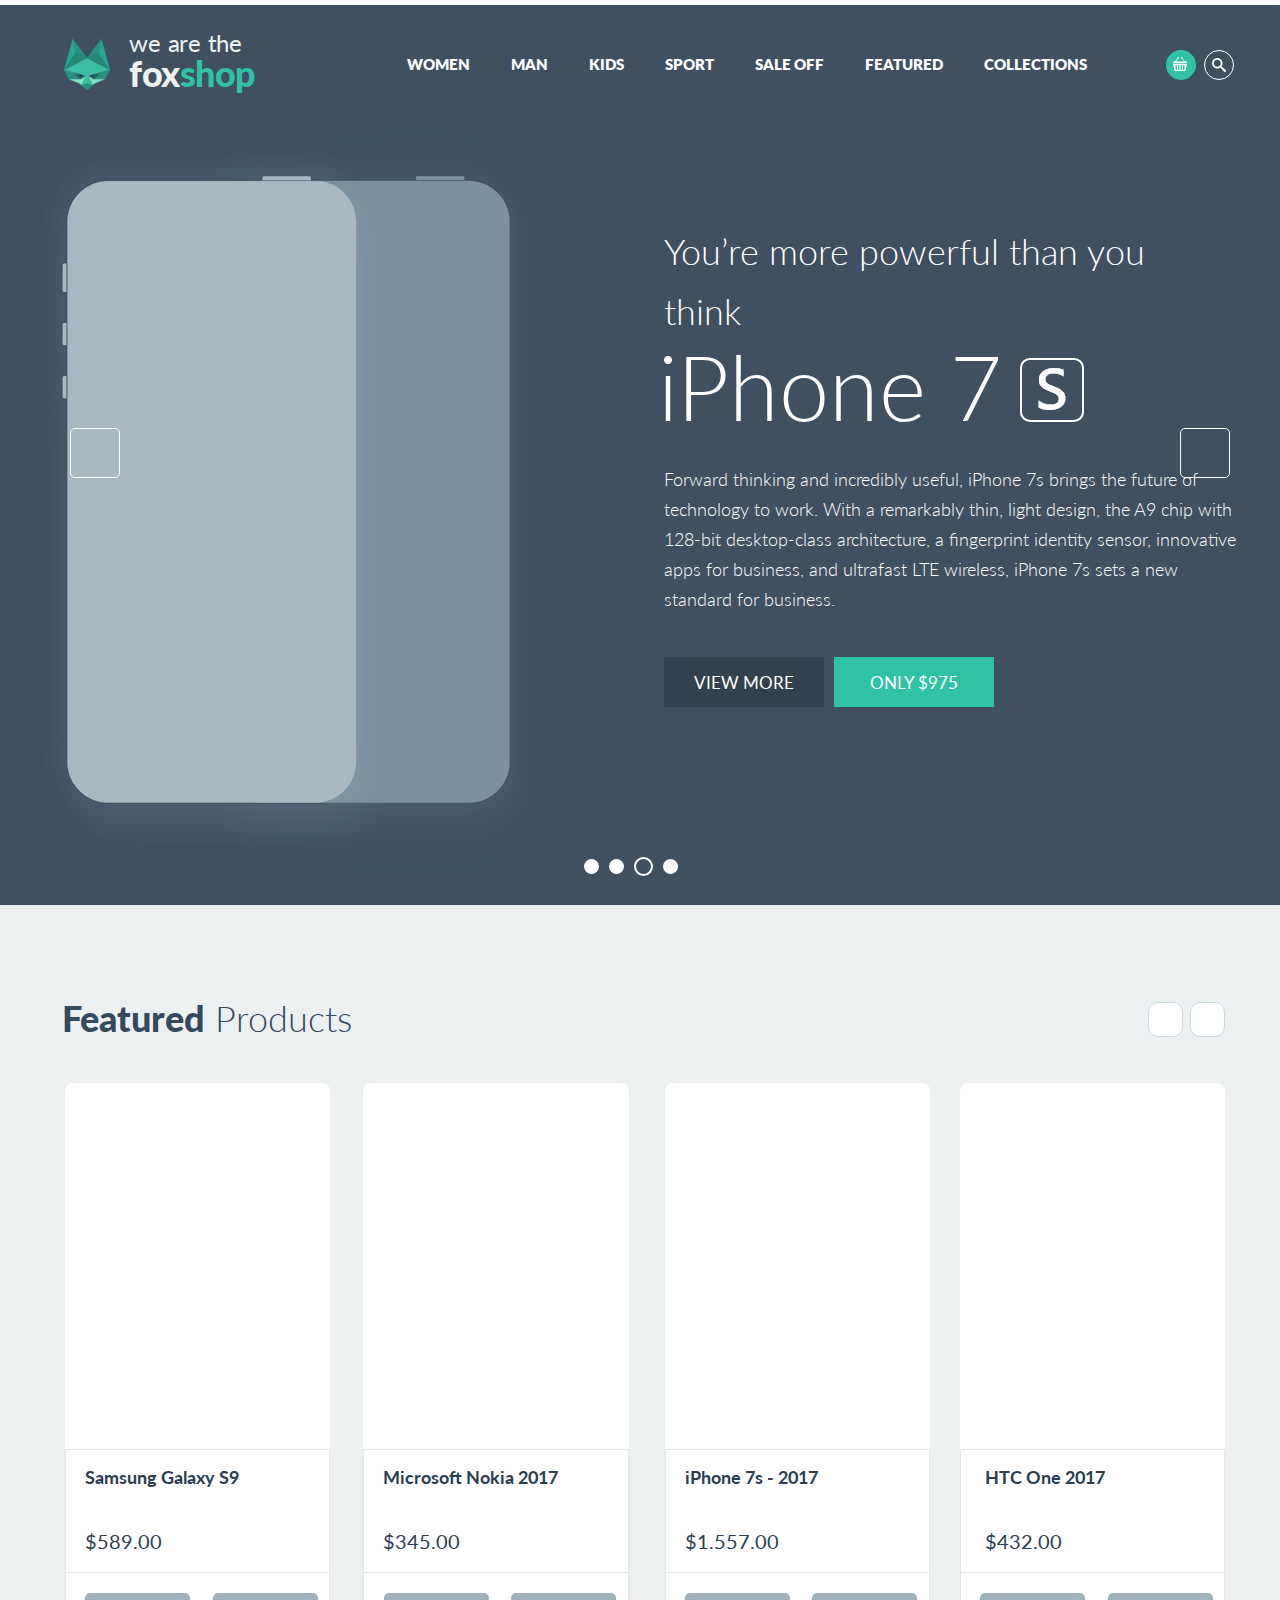
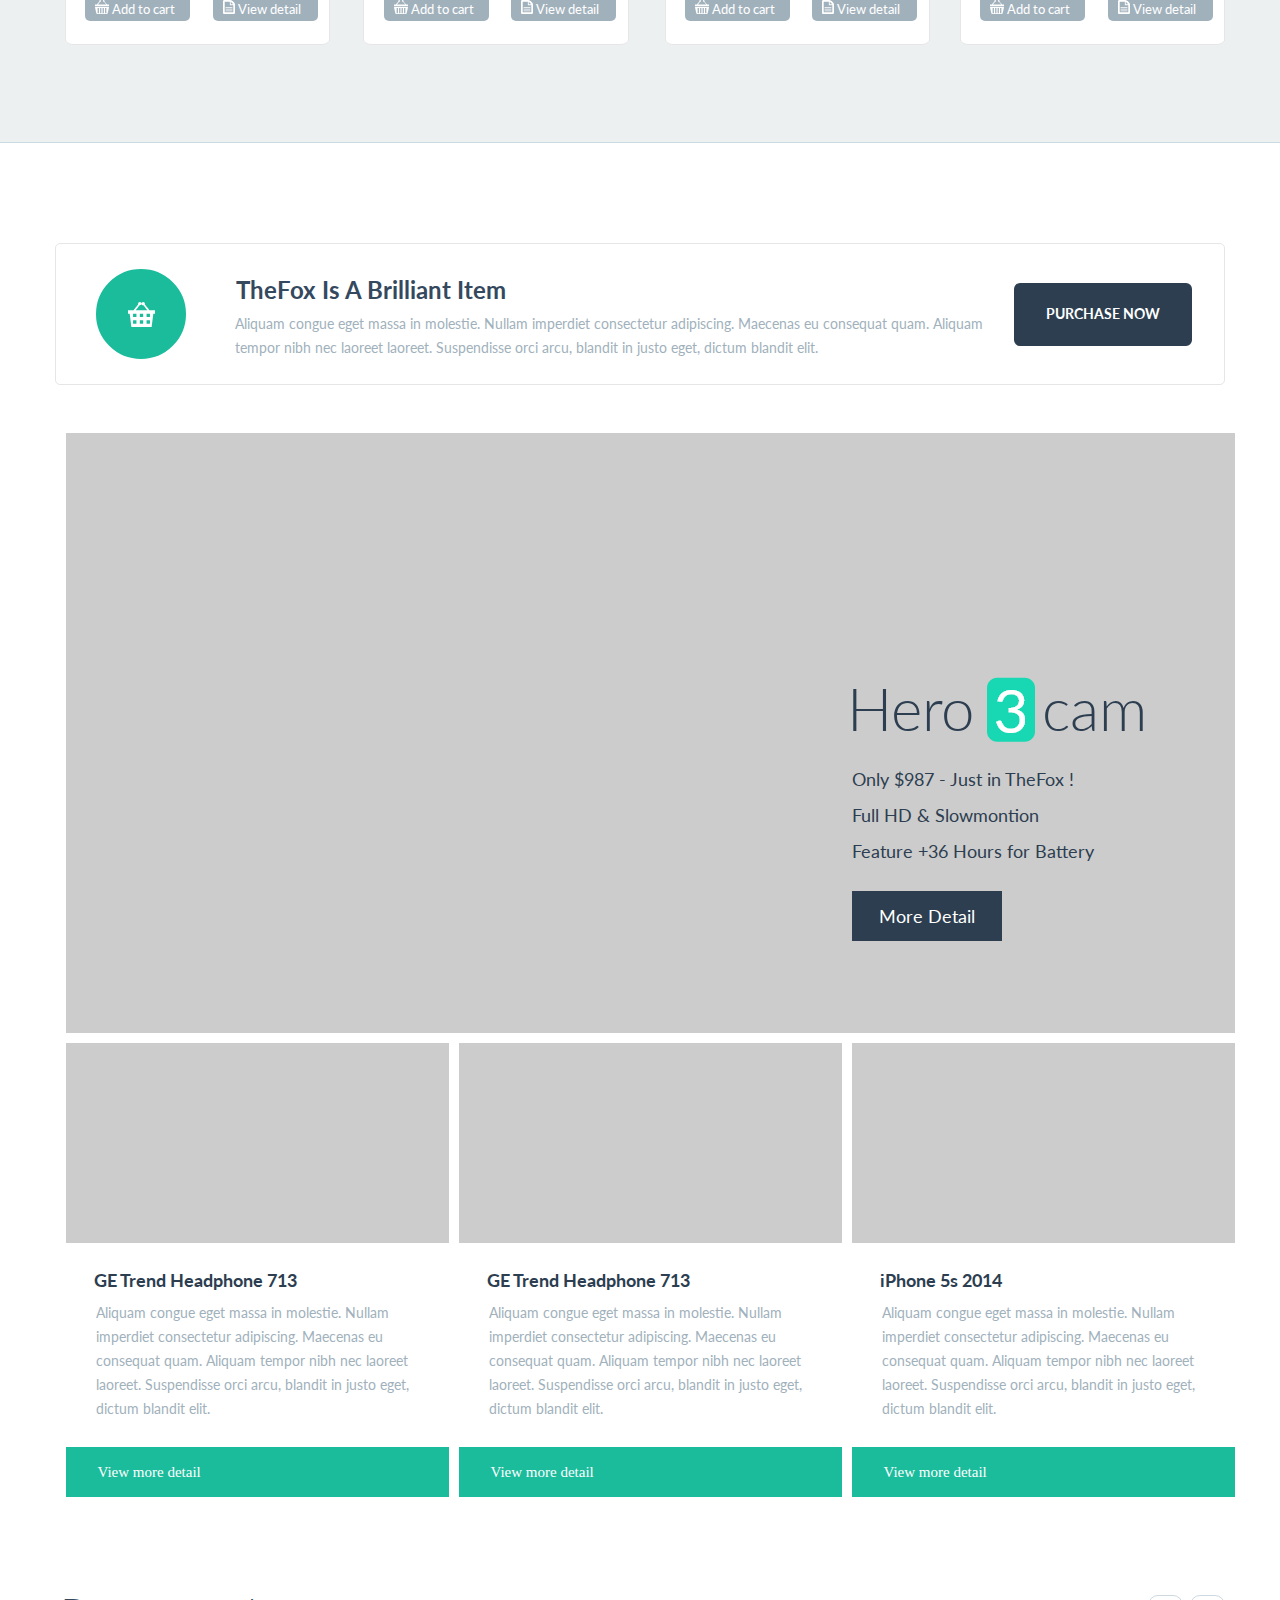
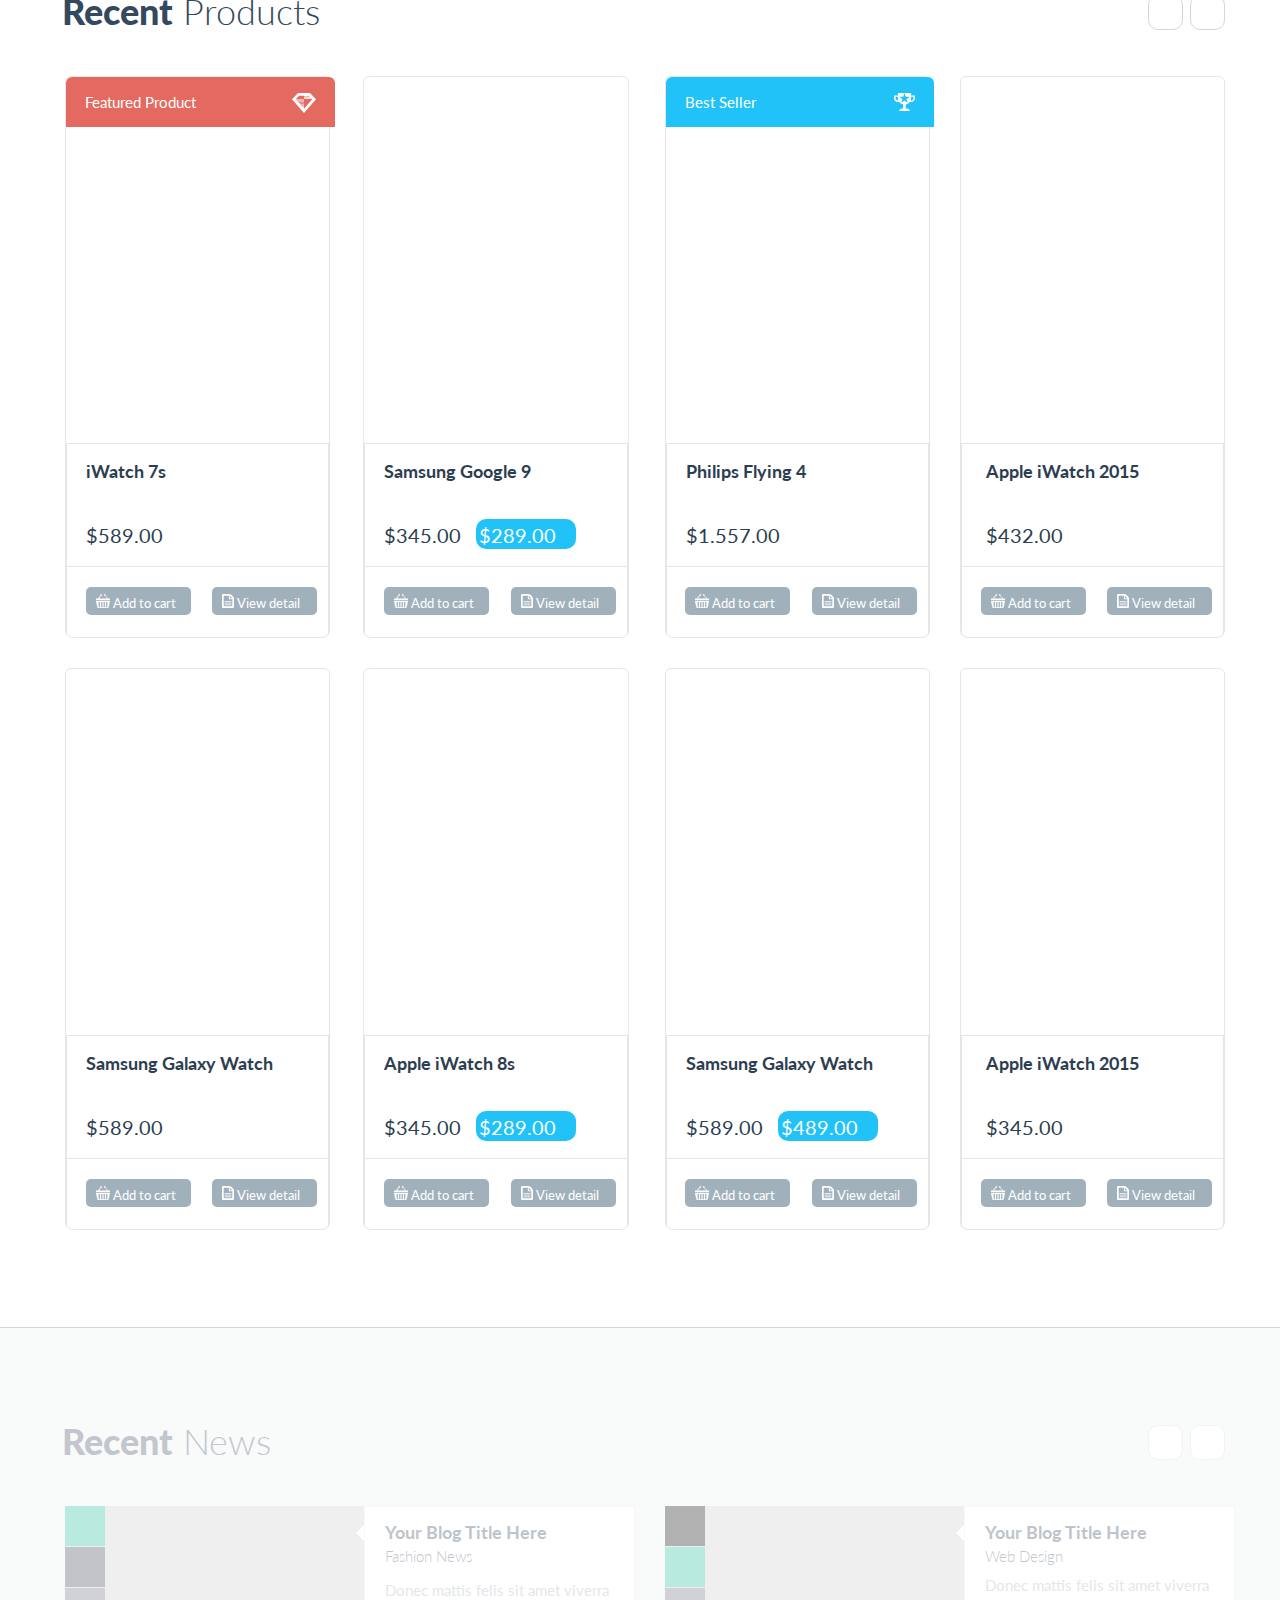
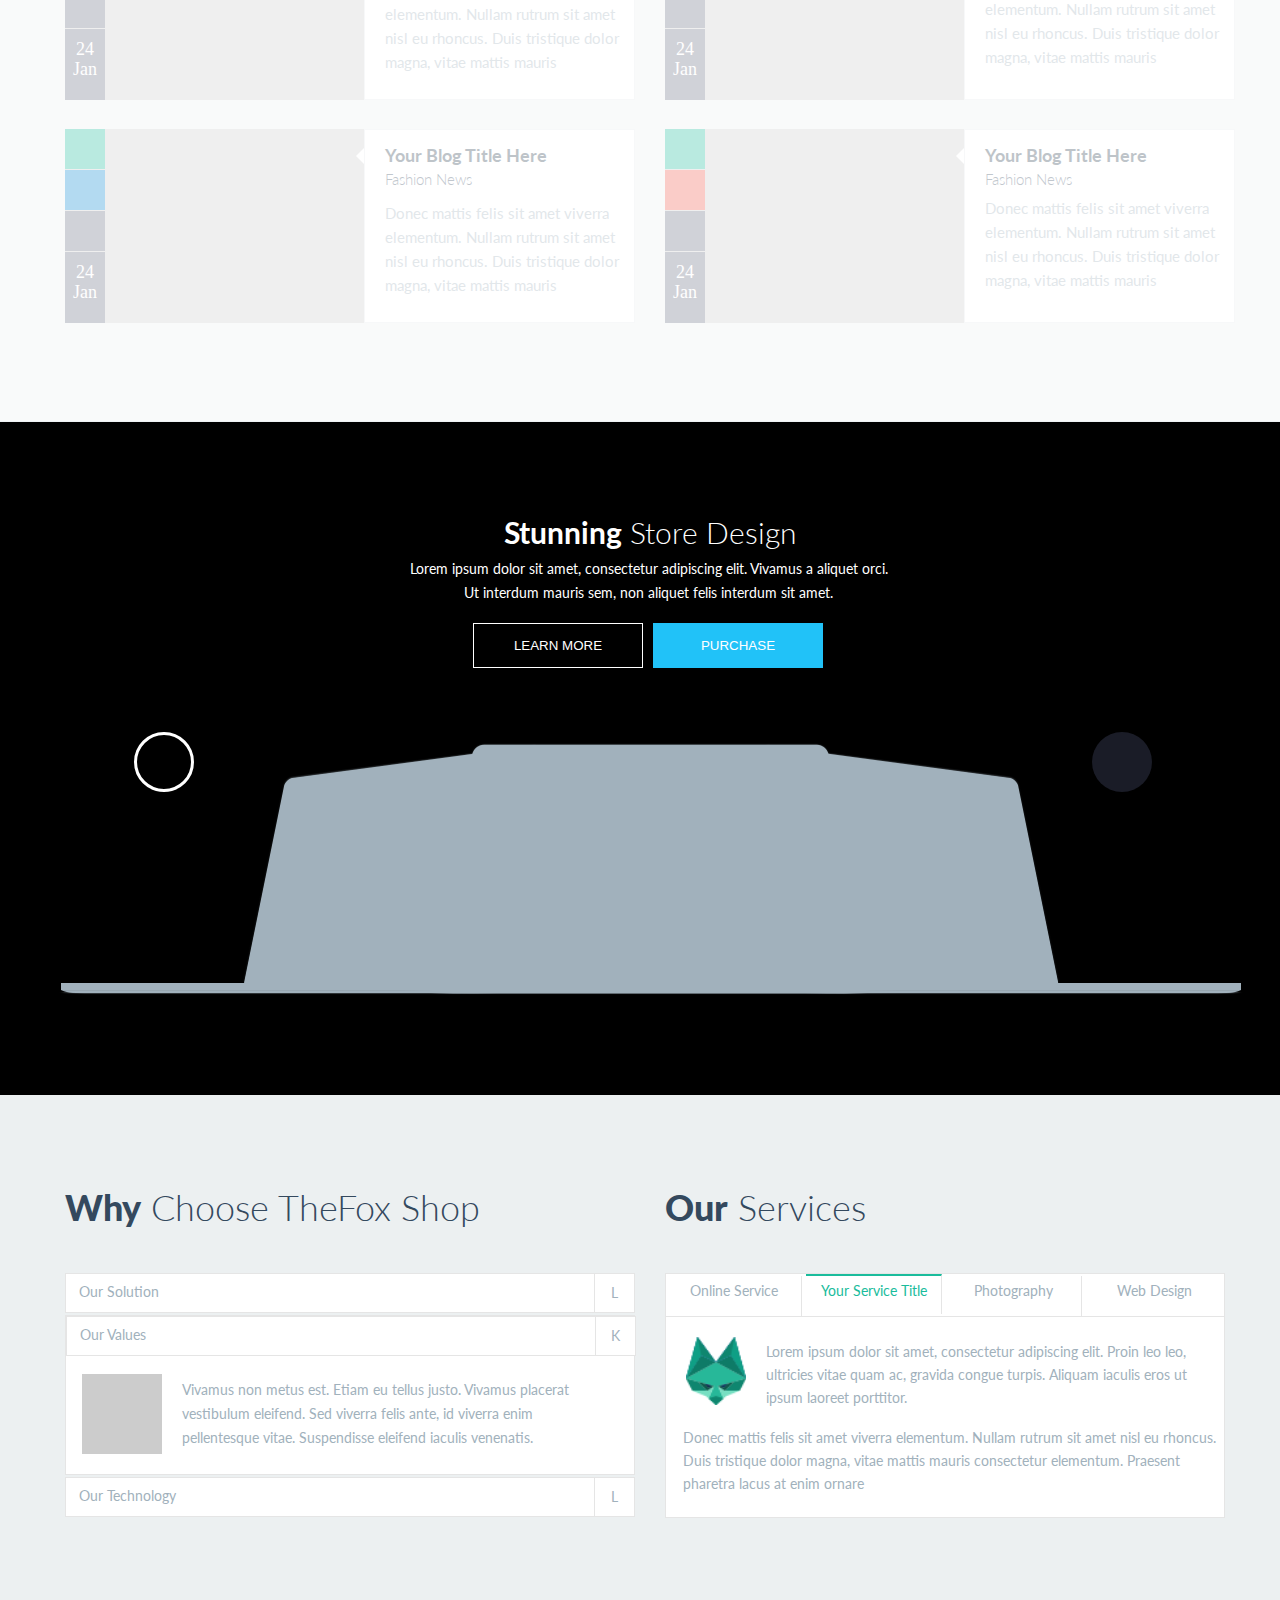
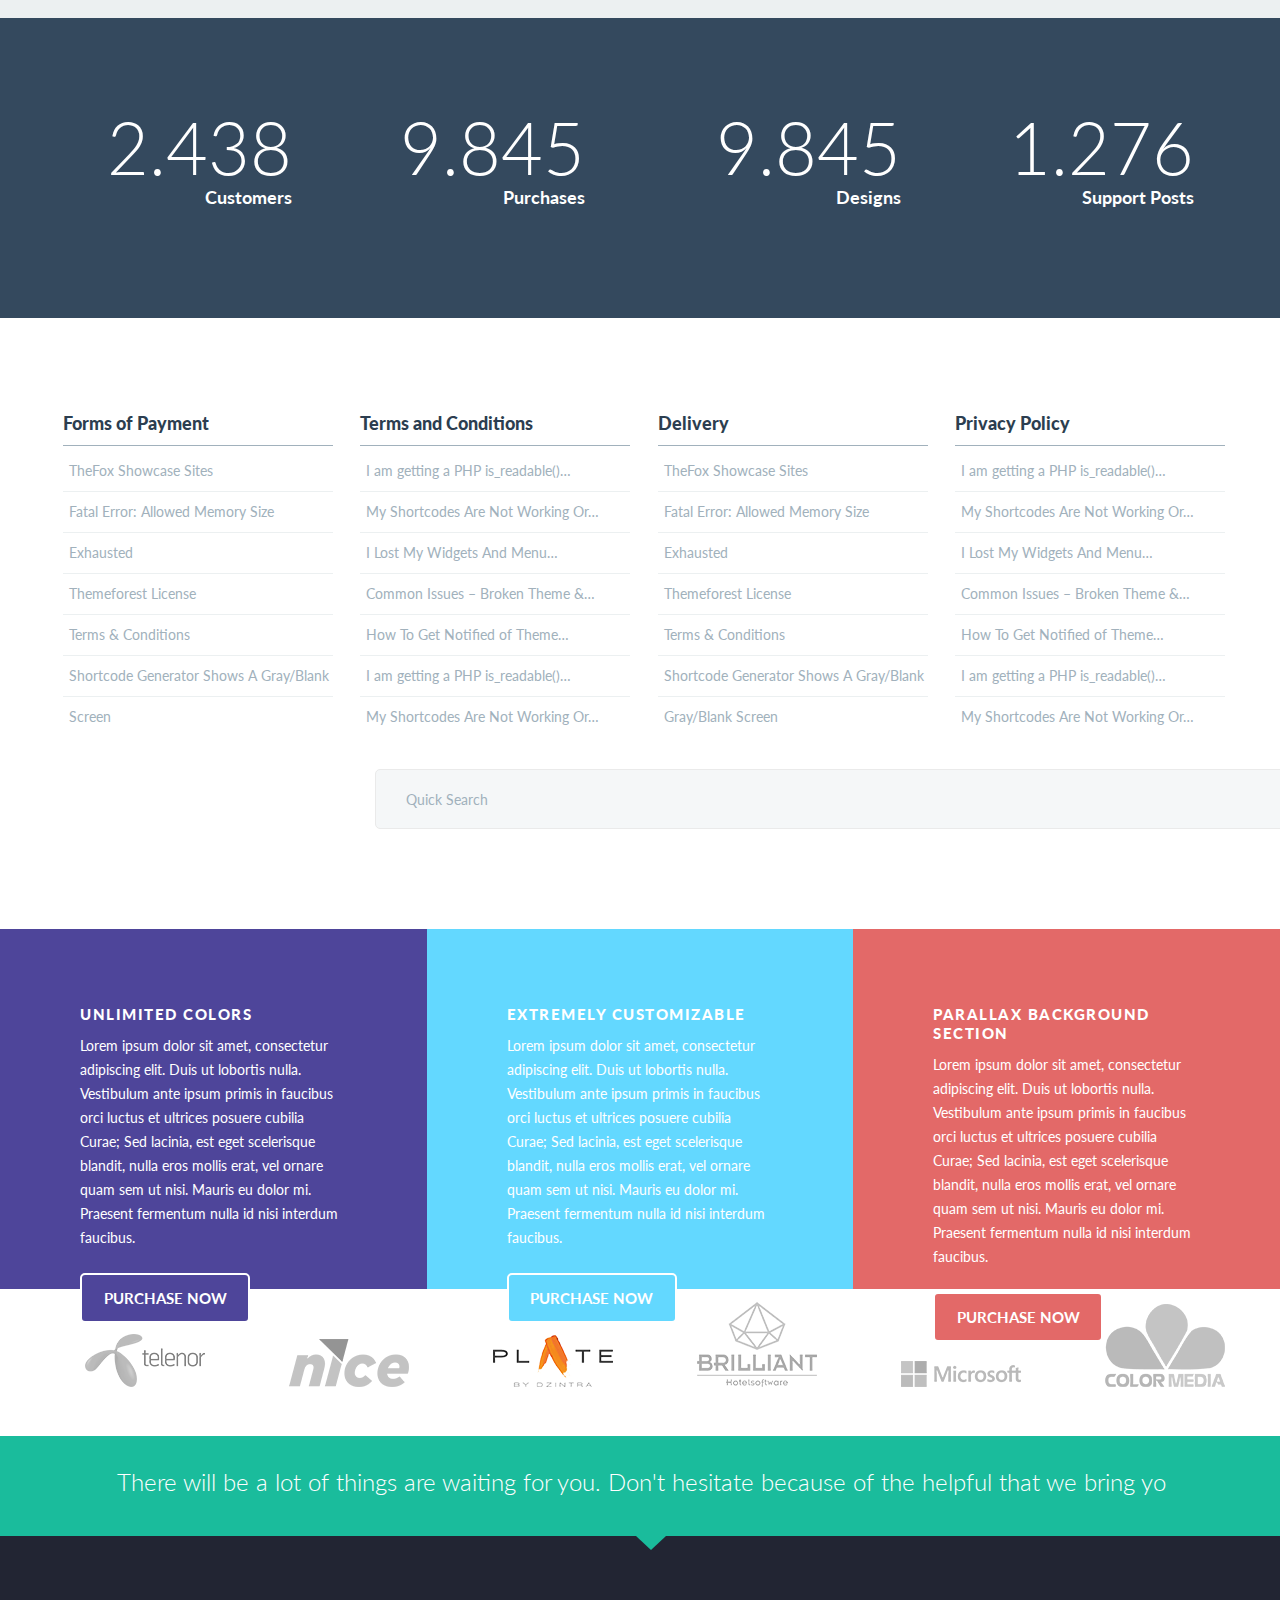
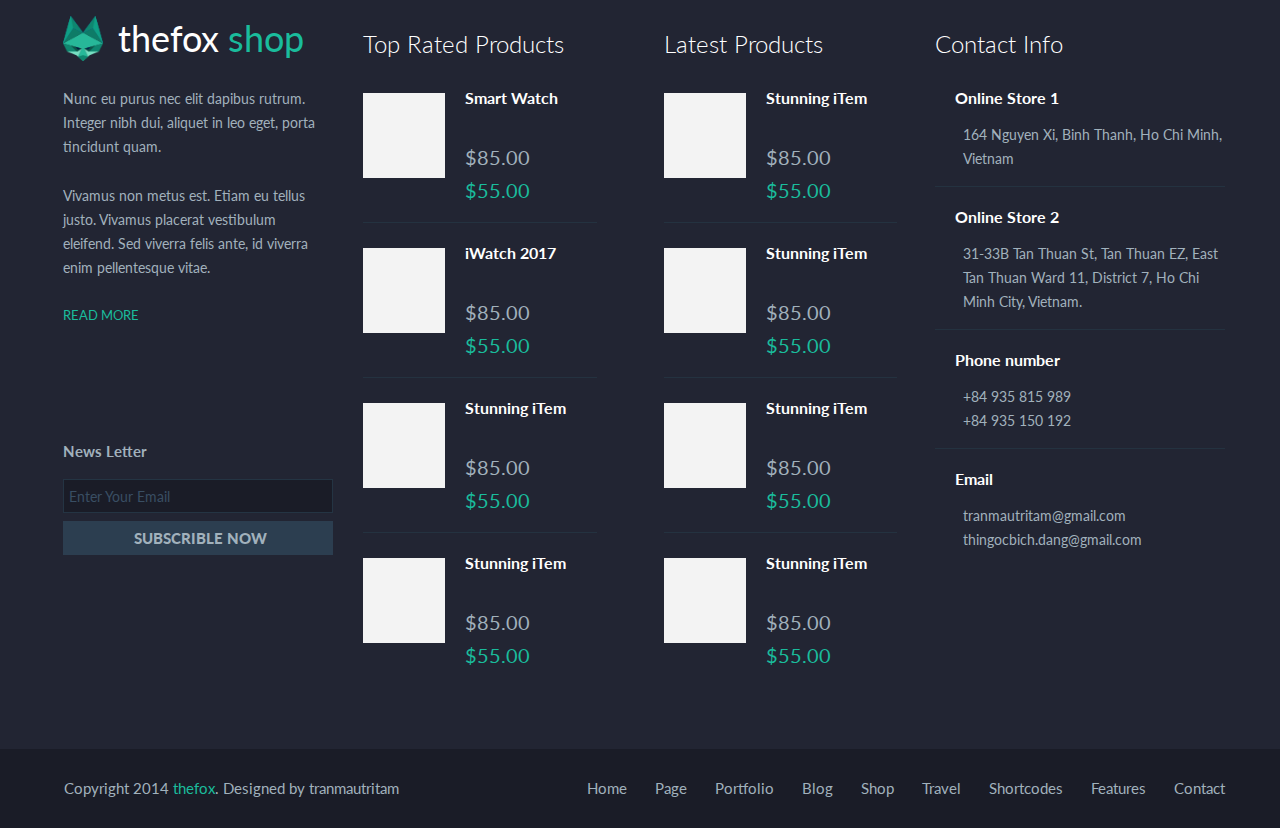
==== commit 04e5e08e: "feat(personal-project-html-and-css): Update some items with  Perfect pixel" ====
--- a/index.html
+++ b/index.html
@@ -10,7 +10,7 @@
     <link href="https://fonts.googleapis.com/css?family=Lato:300,400,700,900" rel="stylesheet">
     <link href="https://fonts.googleapis.com/css?family=Raleway" rel="stylesheet">
     <link href="https://fonts.googleapis.com/css?family=Playfair+Display" rel="stylesheet">
-    <link rel="stylesheet" href="Styles/font-awesome.min.css">
+    <link rel="stylesheet" href="font-awesome-4.7.0/css/font-awesome.min.css">
 </head>
 
 <body>
@@ -898,7 +898,7 @@
                 </div>
             </div>
 
-            <div class="products">
+            <div class="products second">
                 <h3>Latest Products</h3>
                 <div class="prod">
                     <div class="box"></div>
@@ -961,7 +961,7 @@
                 </div>
             </div>
 
-            <div class="products">
+            <div class="products third">
                 <h3>Contact Info</h3>
                 <div class="prod">
                     <div class="detail">
--- a/Styles/main.css
+++ b/Styles/main.css
@@ -168,21 +168,7 @@
     padding-top: 36px;
 
 }    
-/*
-header .content .Maintext h1 span{
-    font-family: "Lato";
-    font-style: normal;
-    font-size: 80px;
-    line-height: 19px;
-    color: #fff;
-    display: inline-block;
-    border: 3px solid #fff;
-    width: 64px;
-    height: 64px;
-    border-radius: 9px;
-    padding-top: 20px;
-}
-*/
+
 header .content .Maintext p{
     display: inline-block;
     width: 103%;
@@ -280,8 +266,8 @@
 main .MainBack .content .head{
     display: flex;
     justify-content: space-between;
-    padding-top: 96px;
-    margin-bottom: 47px;
+    padding-top: 97px;
+    margin-bottom: 46px;
 }
 
 main .MainBack .content h3{
@@ -347,13 +333,24 @@
     margin-left: 10px;
 }
 
-
+.mainBlock .block:nth-child(2){
+    margin-left: 33px;
+}
+
+.mainBlock .block:nth-child(3){
+    margin-left: 36px;
+}
+
+.mainBlock .block:nth-child(4) .about{
+    padding-left: 24px;
+}
 .mainBlock .block .poster{
     height: 366px;
 }
 
 .mainBlock .block:hover .about{
     background-color: #2C3E50;
+    width: 103%;
     
 }
 
@@ -366,6 +363,7 @@
     background-color: #2C3E50;
     border-bottom-left-radius: 8px;
     border-bottom-right-radius: 8px;
+    width: 103%;
     
 }
 
@@ -384,7 +382,10 @@
     border: 1px solid #E6E6E6;
     padding-left: 19px;
     padding-bottom: 14px;
-}
+    padding-top: 2px;
+}
+
+
 
 .mainBlock .block .about h4{
     font-family: 'Lato';
@@ -392,10 +393,10 @@
     font-weight: 700;
     line-height: 33px;
     color: #2C3E50;
-    padding: 11px 0 10px 0;
+    padding: 9px 0 10px 0;
 }
 .mainBlock .block .about .star{
-    padding-bottom: 5px;
+    padding-bottom: 3px;
 }
 
 .mainBlock .block .about .star i{
@@ -453,11 +454,11 @@
 
 main .short-info{
     width: 1170px;
+    margin: auto;
     display: flex;
     border: 1px solid #E6E6E6;
     border-radius: 5px;
     margin-bottom: 48px;
-    margin-left: 373px;
     margin-top: 100px;
 }
 
@@ -470,8 +471,8 @@
     font-size: 24px;
     line-height: 33px;
     color: #34495E;
-    padding-top: 27px;
-    padding-left: 2px;
+    padding-top: 29px;
+    padding-left: 10px;
 }
 main .short-info .text p{
     font-family: 'Lato';
@@ -479,7 +480,7 @@
     font-size: 14px;
     line-height: 24px;
     color: #A1B1BC;
-    padding: 6px 3px;
+    padding: 6px 9px;
 }
 
 main .short-info input{
@@ -497,7 +498,7 @@
     border: 0;
     border-radius: 6px;
     margin: auto;
-    margin-right: 40px;
+    margin-right: 32px;
 }
 /* mexute*/
 main .container{
@@ -644,12 +645,12 @@
 }
 
 .poster .featured-prod{
-    width: 100%;
+    width: 102%;
     height: 50px;
     background-color: #E46960;
     border-top-right-radius: 6px;
     border-top-left-radius: 6px;
-    padding: 5px;
+    padding: 6px;
 }
 .poster .featured-prod span{
     color: #fff;
@@ -658,7 +659,7 @@
     font-family: 'Lato';
     font-weight: 400;
     padding-left: 13px;
-    padding-top: 2px;
+    padding-top: 3px;
     float: left;
 
 }
@@ -827,15 +828,21 @@
     padding-left: 20px;
 }
 
+
 .content.Fifth .points .item .info h5{
     font-family: 'Lato';
-    font-weight: 400;
+    font-weight: 300;
     font-size: 15px;
     line-height: 24px;
     color: #34495E;
     padding-left: 20px;
     padding-bottom: 10px;
 }
+
+.content.Fifth .points .item-2 .info h5, .content.Fifth .points .item-4 .info h5{
+    padding-bottom: 5px;
+}
+
 
 .content.Fifth .points .item .info p{
     font-family: 'Lato';
@@ -993,8 +1000,8 @@
     font-size: 36px;
     color: #34495E;
     line-height: 33px;
-    padding: 95px 10px 0;
-    margin-bottom: 50px;
+    padding: 96px 10px 0;
+    margin-bottom: 49px;
    
 }
 
@@ -1097,8 +1104,8 @@
     font-size: 36px;
     color: #34495E;
     line-height: 33px;
-    padding: 95px 10px 0;
-    margin-bottom: 50px;
+    padding: 96px 10px 0;
+    margin-bottom: 49px;
 }
 
 .shop-service .service h2 .span{
@@ -1175,16 +1182,19 @@
     width: 1170px;
     margin: auto;
     display: flex;
-    justify-content: space-between;
     padding: 114px 0;
 }
 .BigContainer-3 .content .item{
     position: relative;
-    margin-left: 50px;
+    margin-left: 56px;
 }
 
 .BigContainer-3 .content .item:first-child{
     margin-left: 0;
+}
+
+.BigContainer-3 .content .item:nth-child(3){
+    padding-left: 23px;
 }
 
 .BigContainer-3 .content h1{
@@ -1193,7 +1203,7 @@
     font-size: 72px;
     color: #FFFFFF;
     line-height: 30px;
-    padding-left: 50px;
+    padding-left: 52px;
 }
 
 .BigContainer-3 .content span{
@@ -1245,6 +1255,11 @@
   
 }
 
+.listMain .list:nth-child(2){
+    margin-left: 12px;
+}
+
+
 .listMain .list li a{
     padding-bottom: 23px;
     font-family: 'Lato';
@@ -1254,6 +1269,7 @@
     color: #A1B1BC;
     text-decoration: none;
     padding-top: 3px;
+    padding-left: 6px;
 }
 
 .listMain .list li i{
@@ -1326,6 +1342,7 @@
     line-height: 19px;
     color: #FFFFFF;
     text-transform: uppercase;
+    letter-spacing: 1.5px;
 }
 
 .Paragraps .item p{
@@ -1341,7 +1358,7 @@
 .Paragraps .item input{
     font-family: 'Lato';
     font-weight: 700;
-    font-size: 19px;
+    font-size: 15px;
     line-height: 19px;
     color: #FFFFFF;
     text-transform: uppercase;
@@ -1563,7 +1580,7 @@
 }
 Footer .products .prod .detail{
     margin-left: 20px;
-    margin-top: -10px;
+    margin-top: -12px;
 
 }
 
@@ -1596,6 +1613,10 @@
     color: #1ABC9C;
 }
 
+Footer .products.second{
+    margin-left: 67px;
+}
+
 footer .copyright{
     background-color: #1A1C27;
 }
